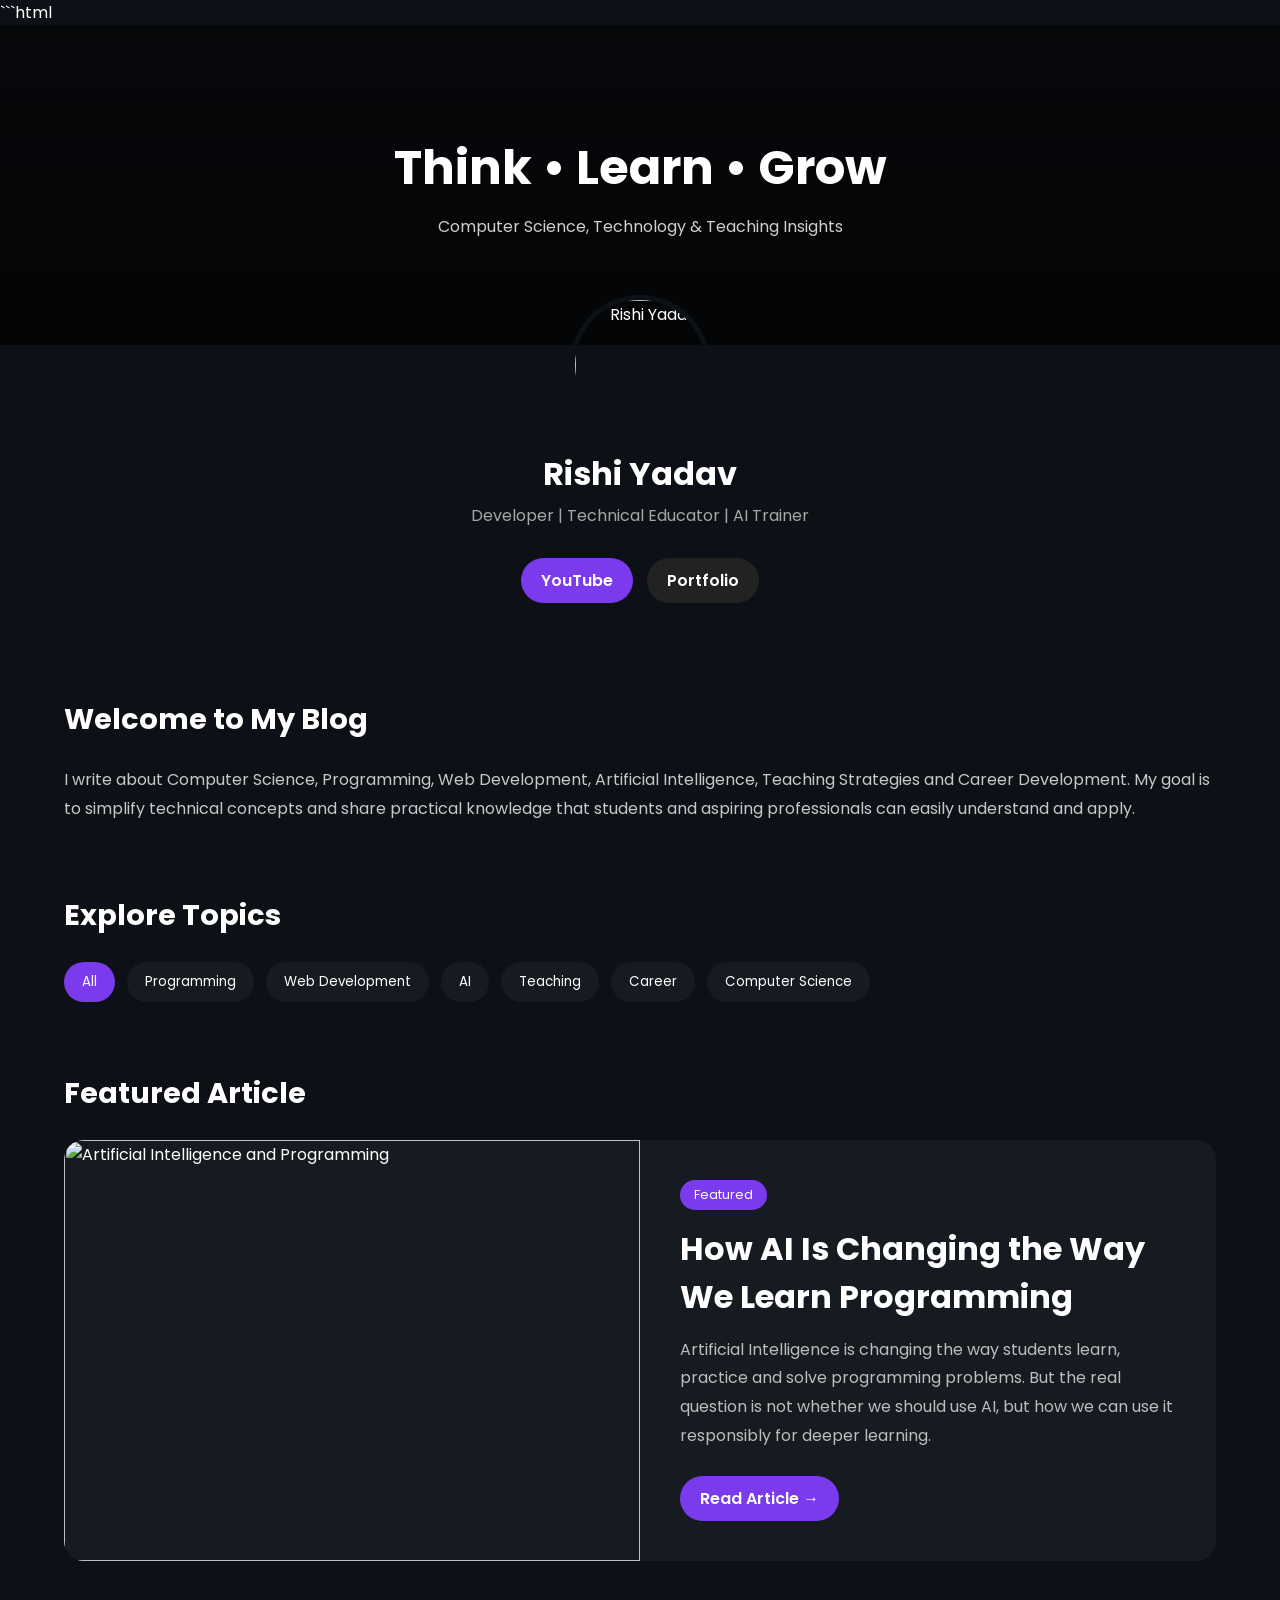
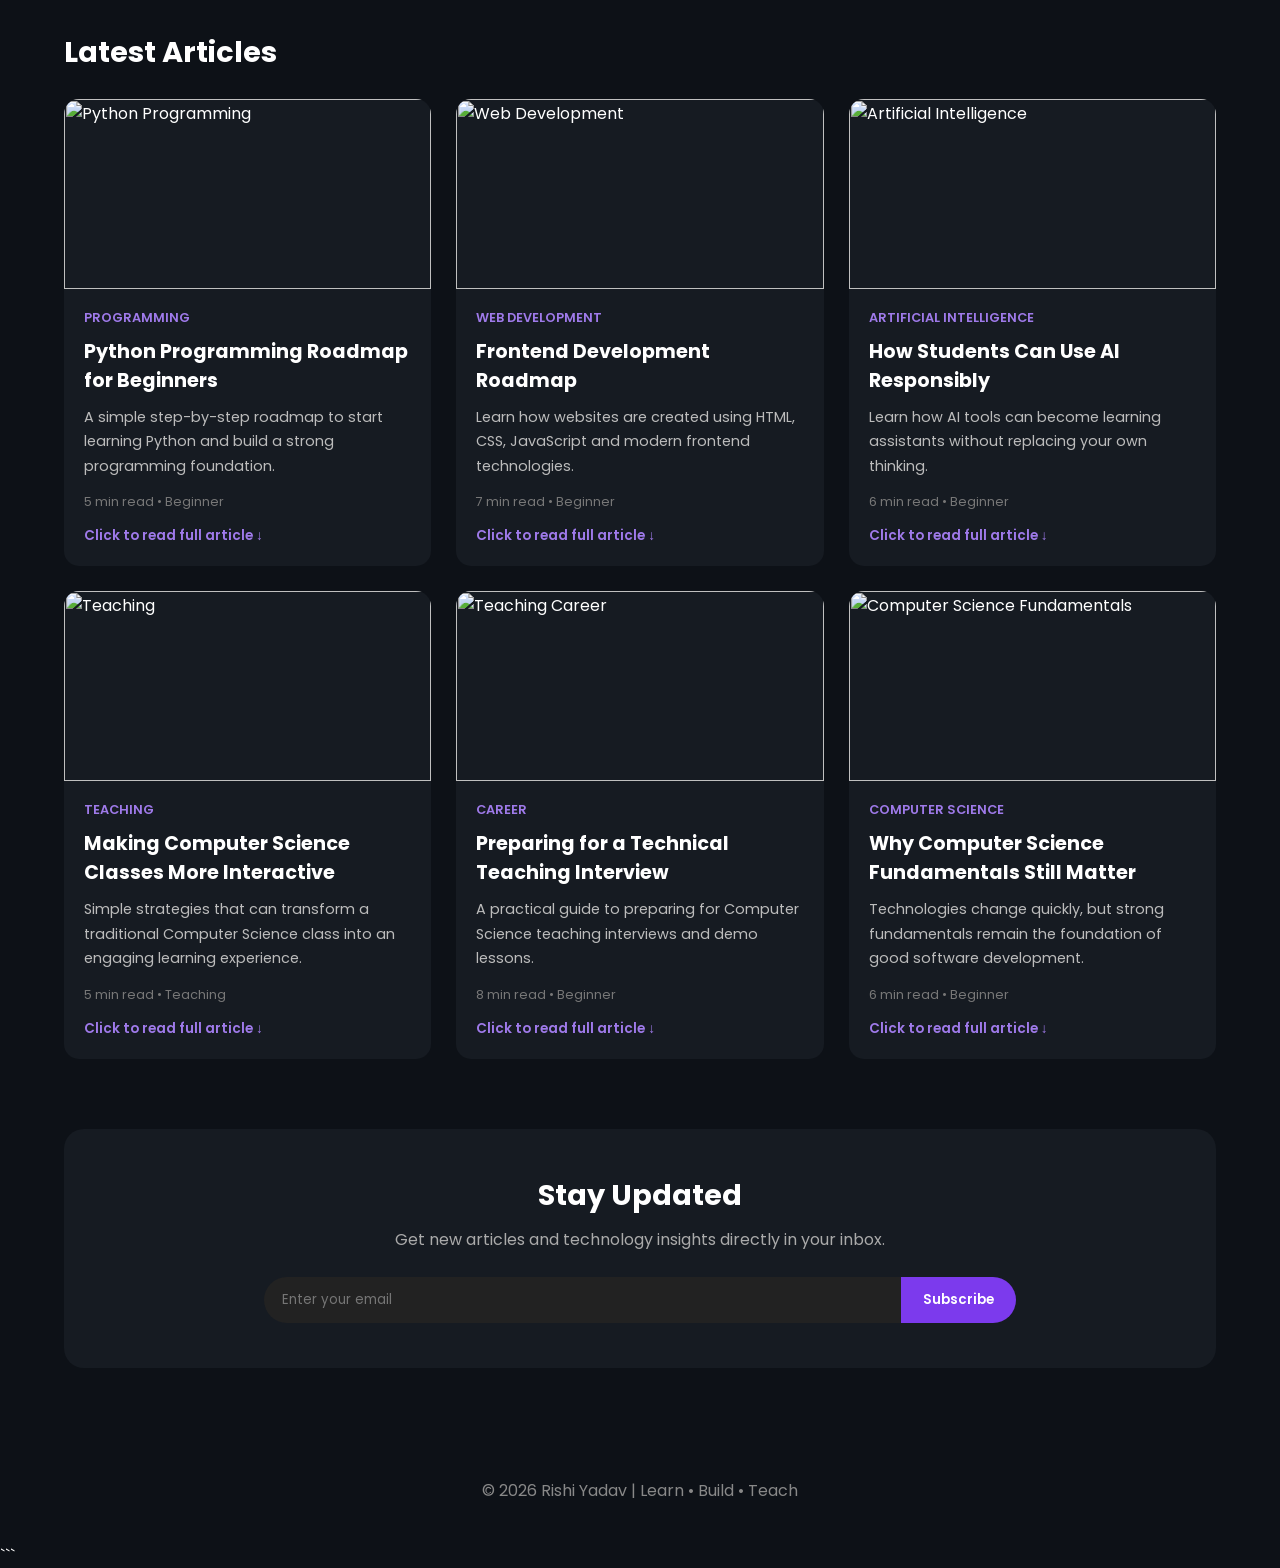
==== blog.html @ f113eace "added blog in rishiyadav" ====
```html
<!DOCTYPE html>
<html lang="en">

<head>

    <meta charset="UTF-8">
    <meta name="viewport" content="width=device-width, initial-scale=1.0">

    <title>Rishi Yadav | Blogs</title>

    <!-- Google Font -->
    <link href="https://fonts.googleapis.com/css2?family=Poppins:wght@300;400;500;600;700&display=swap"
        rel="stylesheet">


    <style>

        /* =========================
           GLOBAL
        ========================= */

        * {
            margin: 0;
            padding: 0;
            box-sizing: border-box;
            font-family: 'Poppins', sans-serif;
        }


        body {
            background: #0D1117;
            color: white;
        }


        /* =========================
           BANNER
        ========================= */

        .banner {

            height: 320px;

            background:
                linear-gradient(
                    rgba(0, 0, 0, .55),
                    rgba(0, 0, 0, .75)
                ),
                url('https://images.unsplash.com/photo-1456324504439-367cee3b3c32?auto=format&fit=crop&w=1600&q=80');

            background-position: center;
            background-size: cover;

            display: flex;
            justify-content: center;
            align-items: center;

            text-align: center;
        }


        .banner-content h1 {

            font-size: 3rem;

        }


        .banner-content p {

            margin-top: 10px;
            color: #d0d0d0;

        }


        /* =========================
           PROFILE
        ========================= */

        .profile-section {

            text-align: center;

            margin-top: -70px;

            padding: 20px;

        }


        .profile-img {

            width: 140px;
            height: 140px;

            border-radius: 50%;

            border: 5px solid #0D1117;

            object-fit: cover;

        }


        .profile-name {

            font-size: 2rem;

            margin-top: 15px;

        }


        .profile-role {

            color: #a7a7a7;

            margin-top: 5px;

        }


        /* =========================
           BUTTONS
        ========================= */

        .buttons {

            margin-top: 25px;

        }


        .btn {

            display: inline-block;

            padding: 10px 20px;

            border: none;

            border-radius: 30px;

            margin: 5px;

            cursor: pointer;

            font-weight: 600;

            text-decoration: none;

        }


        .btn:hover {

            text-decoration: underline;

        }


        .primary {

            background: #7C3AED;

            color: white;

        }


        .secondary {

            background: #222;

            color: white;

        }


        /* =========================
           SECTION
        ========================= */

        .section {

            width: 90%;

            max-width: 1200px;

            margin: 70px auto;

        }


        .section h2 {

            margin-bottom: 25px;

            font-size: 1.8rem;

        }


        /* =========================
           ABOUT
        ========================= */

        .about {

            color: #c8c8c8;

            line-height: 1.8;

        }


        /* =========================
           CATEGORIES
        ========================= */

        .categories {

            display: flex;

            gap: 12px;

            flex-wrap: wrap;

        }


        .categories button {

            padding: 10px 18px;

            border: none;

            border-radius: 30px;

            background: #161B22;

            color: white;

            cursor: pointer;

            transition: .3s;

        }


        .categories button:hover {

            background: #7C3AED;

        }


        .categories button.active {

            background: #7C3AED;

        }


        /* =========================
           FEATURED BLOG
        ========================= */

        .featured-blog {

            background: #161B22;

            border-radius: 20px;

            overflow: hidden;

            display: grid;

            grid-template-columns: 1fr 1fr;

            transition: .3s;

        }


        .featured-blog:hover {

            transform: translateY(-5px);

        }


        .featured-blog img {

            width: 100%;

            height: 100%;

            min-height: 350px;

            object-fit: cover;

        }


        .featured-content {

            padding: 40px;

            display: flex;

            flex-direction: column;

            justify-content: center;

        }


        .tag {

            display: inline-block;

            width: fit-content;

            background: #7C3AED;

            padding: 6px 14px;

            border-radius: 20px;

            font-size: .8rem;

            margin-bottom: 15px;

        }


        .featured-content h2 {

            font-size: 2rem;

            margin-bottom: 15px;

        }


        .featured-content p {

            color: #bdbdbd;

            line-height: 1.8;

        }


        .read-btn {

            display: inline-block;

            width: fit-content;

            margin-top: 25px;

            padding: 10px 20px;

            background: #7C3AED;

            color: white;

            border-radius: 25px;

            text-decoration: none;

            font-weight: 600;

        }


        .read-btn:hover {

            text-decoration: underline;

        }


        /* =========================
           BLOG GRID
        ========================= */

        .blog-grid {

            display: grid;

            grid-template-columns:
                repeat(auto-fit, minmax(300px, 1fr));

            gap: 25px;

            align-items: start;

        }


        /* =========================
           BLOG CARD
        ========================= */

        .blog-card {

            background: #161B22;

            border-radius: 15px;

            overflow: hidden;

            transition: .3s;

            cursor: pointer;

        }


        .blog-card:hover {

            transform: translateY(-6px);

        }


        .blog-card.expanded {

            transform: translateY(-3px);

        }


        /* =========================
           BLOG IMAGE
        ========================= */

        .blog-card img {

            width: 100%;

            height: 190px;

            object-fit: cover;

            display: block;

        }


        /* =========================
           BLOG SUMMARY
        ========================= */

        .blog-content {

            padding: 20px;

        }


        .blog-category {

            color: #9f7aea;

            font-size: .8rem;

            font-weight: 600;

            text-transform: uppercase;

        }


        .blog-content h3 {

            margin: 10px 0;

            font-size: 1.2rem;

        }


        .blog-content p {

            color: #bcbcbc;

            font-size: .9rem;

            line-height: 1.7;

        }


        .blog-meta {

            margin-top: 15px;

            color: #777;

            font-size: .8rem;

        }


        .read-more {

            margin-top: 15px;

            color: #9f7aea;

            font-size: .85rem;

            font-weight: 600;

        }


        /* =========================
           FULL BLOG CONTENT
        ========================= */

        .blog-full-content {

            display: none;

            padding: 0 20px 25px;

            color: #cfcfcf;

            line-height: 1.8;

            border-top: 1px solid #292f38;

        }


        .blog-card.expanded .blog-full-content {

            display: block;

        }


        .blog-full-content h4 {

            color: white;

            font-size: 1.05rem;

            margin-top: 22px;

            margin-bottom: 8px;

        }


        .blog-full-content p {

            margin-bottom: 12px;

        }


        .blog-full-content ul {

            padding-left: 22px;

            margin-bottom: 15px;

        }


        .blog-full-content li {

            margin-bottom: 7px;

        }


        /* =========================
           CODE BLOCK
        ========================= */

        .blog-full-content code {

            display: block;

            background: #0D1117;

            padding: 15px;

            border-radius: 10px;

            color: #d6b3ff;

            margin: 12px 0;

            overflow-x: auto;

            font-family: monospace;

            white-space: pre;

        }


        /* =========================
           FEATURED ARTICLE
        ========================= */

        .featured-article {

            background: #161B22;

            border-radius: 20px;

            padding: 30px;

            color: #cfcfcf;

            line-height: 1.8;

        }


        .featured-article h3 {

            color: white;

            margin-bottom: 12px;

        }


        /* =========================
           NEWSLETTER
        ========================= */

        .newsletter {

            background: #161B22;

            border-radius: 20px;

            padding: 45px;

            text-align: center;

        }


        .newsletter h2 {

            margin-bottom: 10px;

        }


        .newsletter p {

            color: #aaa;

            margin-bottom: 25px;

        }


        .newsletter form {

            display: flex;

            justify-content: center;

        }


        .newsletter input {

            width: 60%;

            padding: 13px 18px;

            border: none;

            outline: none;

            border-radius: 25px 0 0 25px;

            background: #222;

            color: white;

        }


        .newsletter button {

            padding: 13px 22px;

            border: none;

            border-radius: 0 25px 25px 0;

            background: #7C3AED;

            color: white;

            cursor: pointer;

            font-weight: 600;

        }


        /* =========================
           FOOTER
        ========================= */

        footer {

            text-align: center;

            padding: 40px;

            color: #888;

        }


        /* =========================
           MOBILE
        ========================= */

        @media(max-width:768px) {


            .banner {

                height: 250px;

            }


            .banner-content h1 {

                font-size: 2rem;

            }


            .profile-img {

                width: 110px;

                height: 110px;

            }


            .profile-name {

                font-size: 1.5rem;

            }


            .featured-blog {

                grid-template-columns: 1fr;

            }


            .featured-blog img {

                min-height: 220px;

            }


            .featured-content {

                padding: 25px;

            }


            .featured-content h2 {

                font-size: 1.5rem;

            }


            .newsletter {

                padding: 30px 20px;

            }


            .newsletter form {

                width: 100%;

            }


            .newsletter input {

                width: 65%;

            }


        }


    </style>

</head>


<body>


    <!-- =========================
         BANNER
    ========================== -->

    <section class="banner">

        <div class="banner-content">

            <h1>
                Think • Learn • Grow
            </h1>

            <p>
                Computer Science, Technology & Teaching Insights
            </p>

        </div>

    </section>



    <!-- =========================
         PROFILE
    ========================== -->

    <section class="profile-section">

        <img
            class="profile-img"
            src="img/rishifinal.jpg"
            alt="Rishi Yadav"
        >

        <h2 class="profile-name">
            Rishi Yadav
        </h2>

        <p class="profile-role">
            Developer | Technical Educator | AI Trainer
        </p>


        <div class="buttons">

            <a
                href="https://youtube.com/@codeTheVibe"
                target="_blank"
                class="btn primary"
            >
                YouTube
            </a>


            <a
                href="https://yrishi97.github.io/rishiyadav"
                target="_blank"
                class="btn secondary"
            >
                Portfolio
            </a>

        </div>

    </section>



    <!-- =========================
         ABOUT BLOG
    ========================== -->

    <section class="section">

        <h2>
            Welcome to My Blog
        </h2>


        <p class="about">

            I write about Computer Science, Programming,
            Web Development, Artificial Intelligence,
            Teaching Strategies and Career Development.

            My goal is to simplify technical concepts and
            share practical knowledge that students and
            aspiring professionals can easily understand
            and apply.

        </p>

    </section>



    <!-- =========================
         CATEGORIES
    ========================== -->

    <section class="section">

        <h2>
            Explore Topics
        </h2>


        <div class="categories">

            <button class="active">
                All
            </button>

            <button>
                Programming
            </button>

            <button>
                Web Development
            </button>

            <button>
                AI
            </button>

            <button>
                Teaching
            </button>

            <button>
                Career
            </button>

            <button>
                Computer Science
            </button>

        </div>

    </section>



    <!-- =========================
         FEATURED ARTICLE
    ========================== -->

    <section class="section">

        <h2>
            Featured Article
        </h2>


        <div class="featured-blog">

            <img
                src="https://images.unsplash.com/photo-1516321318423-f06f85e504b3?auto=format&fit=crop&w=1000&q=80"
                alt="Artificial Intelligence and Programming"
            >


            <div class="featured-content">

                <span class="tag">
                    Featured
                </span>


                <h2>
                    How AI Is Changing the Way We Learn Programming
                </h2>


                <p>

                    Artificial Intelligence is changing the way
                    students learn, practice and solve programming
                    problems.

                    But the real question is not whether we should
                    use AI, but how we can use it responsibly for
                    deeper learning.

                </p>


                <a
                    href="https://www.google.com"
                    target="_blank"
                    class="read-btn"
                >
                    Read Article →
                </a>

            </div>

        </div>

    </section>



    <!-- =========================
         LATEST ARTICLES
    ========================== -->

    <section class="section">

        <h2>
            Latest Articles
        </h2>


        <div class="blog-grid">



            <!-- =================================
                 BLOG 1
            ================================== -->

            <div class="blog-card"
                onclick="toggleBlog(this)">


                <img
                    src="https://images.unsplash.com/photo-1515879218367-8466d910aaa4?w=800"
                    alt="Python Programming"
                >


                <div class="blog-content">

                    <span class="blog-category">
                        Programming
                    </span>


                    <h3>
                        Python Programming Roadmap for Beginners
                    </h3>


                    <p>
                        A simple step-by-step roadmap to start
                        learning Python and build a strong
                        programming foundation.
                    </p>


                    <div class="blog-meta">
                        5 min read • Beginner
                    </div>


                    <div class="read-more">
                        Click to read full article ↓
                    </div>

                </div>



                <!-- FULL CONTENT -->

                <div class="blog-full-content">


                    <h4>
                        What is Python?
                    </h4>


                    <p>

                        Python is a popular programming language
                        known for its simple and readable syntax.

                        It is used in web development, artificial
                        intelligence, data science, automation,
                        software development and many other areas.

                    </p>


                    <p>

                        If you are completely new to programming,
                        Python is a good language to start with
                        because its syntax is relatively easy
                        to understand.

                    </p>



                    <h4>
                        Step 1: Learn Variables
                    </h4>


                    <p>

                        A variable is a name used to store a value.

                        Think of a variable as a labelled box in
                        which we can keep some information.

                    </p>


                    <code>
age = 20
name = "Rahul"
marks = 85.5
                    </code>


                    <p>

                        Here, <b>age</b> stores a number,
                        <b>name</b> stores text and
                        <b>marks</b> stores a decimal value.

                    </p>



                    <h4>
                        Step 2: Learn Conditions
                    </h4>


                    <p>

                        Conditions allow a program to make decisions.

                        For example, if a student's marks are
                        greater than or equal to 40, the student
                        passes.

                    </p>


                    <code>
if marks >= 40:
    print("Pass")
else:
    print("Fail")
                    </code>



                    <h4>
                        Step 3: Learn Loops
                    </h4>


                    <p>

                        A loop allows us to repeat a task multiple
                        times.

                        Instead of writing the same instruction
                        again and again, we can use a loop.

                    </p>


                    <code>
for i in range(1, 6):
    print(i)
                    </code>


                    <p>

                        This program prints the numbers
                        from 1 to 5.

                    </p>



                    <h4>
                        Step 4: Learn Functions
                    </h4>


                    <p>

                        A function is a reusable block of code.

                        Imagine a calculator button. Whenever
                        you press the button, it performs a
                        particular task.

                    </p>


                    <code>
def greet(name):
    print("Hello", name)

greet("Rahul")
                    </code>



                    <h4>
                        Step 5: Learn Data Structures
                    </h4>


                    <p>

                        Once you understand the basics,
                        start learning structures such as
                        lists, tuples, dictionaries and sets.

                    </p>


                    <code>
students = ["Rahul", "Aman", "Priya"]

print(students[0])
                    </code>



                    <h4>
                        Step 6: Build Projects
                    </h4>


                    <p>

                        Reading programming concepts is not enough.

                        You should write programs yourself and
                        use your knowledge to solve small problems.

                    </p>


                    <ul>

                        <li>
                            Calculator
                        </li>

                        <li>
                            Number guessing game
                        </li>

                        <li>
                            Student marks calculator
                        </li>

                        <li>
                            To-do list
                        </li>

                        <li>
                            Simple quiz application
                        </li>

                    </ul>



                    <h4>
                        Final Advice
                    </h4>


                    <p>

                        Do not try to learn everything in one day.

                        Learn one concept, write some code,
                        make mistakes, fix those mistakes and
                        then move to the next concept.

                    </p>


                    <p>

                        <b>
                            Learn → Practice → Build → Repeat.
                        </b>

                    </p>

                </div>

            </div>



            <!-- =================================
                 BLOG 2
            ================================== -->

            <div class="blog-card"
                onclick="toggleBlog(this)">


                <img
                    src="https://images.unsplash.com/photo-1498050108023-c5249f4df085?w=800"
                    alt="Web Development"
                >


                <div class="blog-content">

                    <span class="blog-category">
                        Web Development
                    </span>


                    <h3>
                        Frontend Development Roadmap
                    </h3>


                    <p>

                        Learn how websites are created using
                        HTML, CSS, JavaScript and modern
                        frontend technologies.

                    </p>


                    <div class="blog-meta">
                        7 min read • Beginner
                    </div>


                    <div class="read-more">
                        Click to read full article ↓
                    </div>

                </div>



                <div class="blog-full-content">


                    <h4>
                        What is Frontend Development?
                    </h4>


                    <p>

                        Frontend development is the part of
                        web development that focuses on everything
                        a user sees and interacts with on a website.

                    </p>


                    <p>

                        Buttons, menus, images, forms, animations
                        and text are examples of frontend elements.

                    </p>



                    <h4>
                        Step 1: Learn HTML
                    </h4>


                    <p>

                        HTML provides the structure of a webpage.

                        Think of HTML as the skeleton of a website.

                    </p>


                    <code>
&lt;h1&gt;Hello World&lt;/h1&gt;

&lt;p&gt;Welcome to my website.&lt;/p&gt;
                    </code>



                    <h4>
                        Step 2: Learn CSS
                    </h4>


                    <p>

                        CSS controls how the webpage looks.

                        It can change colours, fonts, spacing,
                        backgrounds and layouts.

                    </p>


                    <code>
h1 {
    color: purple;
    text-align: center;
}
                    </code>



                    <h4>
                        Step 3: Learn JavaScript
                    </h4>


                    <p>

                        JavaScript adds behaviour and interaction
                        to a webpage.

                    </p>


                    <code>
button.onclick = function() {
    alert("Hello!");
};
                    </code>



                    <h4>
                        Step 4: Learn Responsive Design
                    </h4>


                    <p>

                        A responsive website automatically adapts
                        to different screen sizes such as mobile
                        phones, tablets and laptops.

                    </p>



                    <h4>
                        Step 5: Learn Git and GitHub
                    </h4>


                    <p>

                        Git helps developers track changes in their
                        code.

                        GitHub allows developers to store and share
                        their projects online.

                    </p>



                    <h4>
                        Step 6: Learn a Framework
                    </h4>


                    <p>

                        After becoming comfortable with HTML,
                        CSS and JavaScript, you can learn a frontend
                        library or framework such as React.

                    </p>



                    <h4>
                        Projects to Practice
                    </h4>


                    <ul>

                        <li>
                            Personal portfolio
                        </li>

                        <li>
                            Landing page
                        </li>

                        <li>
                            Calculator
                        </li>

                        <li>
                            Weather application
                        </li>

                        <li>
                            To-do application
                        </li>

                    </ul>



                    <h4>
                        Remember
                    </h4>


                    <p>

                        Do not rush into frameworks before
                        understanding the basics.

                        Strong HTML, CSS and JavaScript knowledge
                        will make advanced technologies much easier
                        to understand.

                    </p>

                </div>

            </div>



            <!-- =================================
                 BLOG 3
            ================================== -->

            <div class="blog-card"
                onclick="toggleBlog(this)">


                <img
                    src="https://images.unsplash.com/photo-1677442136019-21780ecad995?w=800"
                    alt="Artificial Intelligence"
                >


                <div class="blog-content">

                    <span class="blog-category">
                        Artificial Intelligence
                    </span>


                    <h3>
                        How Students Can Use AI Responsibly
                    </h3>


                    <p>

                        Learn how AI tools can become learning
                        assistants without replacing your own
                        thinking.

                    </p>


                    <div class="blog-meta">
                        6 min read • Beginner
                    </div>


                    <div class="read-more">
                        Click to read full article ↓
                    </div>

                </div>



                <div class="blog-full-content">


                    <h4>
                        AI is a Tool, Not a Replacement
                    </h4>


                    <p>

                        Artificial Intelligence tools can explain
                        concepts, generate examples, find errors
                        and provide suggestions.

                        However, simply copying an AI-generated
                        answer does not mean that you have learned
                        the topic.

                    </p>



                    <h4>
                        Use AI as a Tutor
                    </h4>


                    <p>

                        Instead of asking AI to complete your
                        entire assignment, ask it to explain a
                        difficult concept in simple language.

                    </p>


                    <code>
Explain recursion using a real-life
example for a beginner.
                    </code>



                    <h4>
                        Understand Generated Code
                    </h4>


                    <p>

                        If AI gives you a program, read every line
                        and try to understand what it does.

                    </p>


                    <p>

                        A good test is:

                        <b>
                            Can I explain this code without
                            looking at the AI answer?
                        </b>

                    </p>



                    <h4>
                        Use AI for Debugging
                    </h4>


                    <p>

                        When your program produces an error,
                        first try to understand the error yourself.

                        Then use AI to get another explanation
                        or possible solution.

                    </p>



                    <h4>
                        Verify Information
                    </h4>


                    <p>

                        AI can sometimes provide incorrect or
                        outdated information.

                        Important information should therefore
                        be checked using reliable sources.

                    </p>



                    <h4>
                        A Better Learning Cycle
                    </h4>


                    <ul>

                        <li>
                            Try the problem yourself.
                        </li>

                        <li>
                            Identify where you are stuck.
                        </li>

                        <li>
                            Ask AI for an explanation.
                        </li>

                        <li>
                            Understand the answer.
                        </li>

                        <li>
                            Close the AI tool.
                        </li>

                        <li>
                            Solve the problem again yourself.
                        </li>

                    </ul>



                    <h4>
                        Golden Rule
                    </h4>


                    <p>

                        Use AI to make your thinking stronger,
                        not to avoid thinking.

                    </p>

                </div>

            </div>



            <!-- =================================
                 BLOG 4
            ================================== -->

            <div class="blog-card"
                onclick="toggleBlog(this)">


                <img
                    src="https://images.unsplash.com/photo-1524178232363-1fb2b075b655?w=800"
                    alt="Teaching"
                >


                <div class="blog-content">

                    <span class="blog-category">
                        Teaching
                    </span>


                    <h3>
                        Making Computer Science Classes More Interactive
                    </h3>


                    <p>

                        Simple strategies that can transform a
                        traditional Computer Science class into
                        an engaging learning experience.

                    </p>


                    <div class="blog-meta">
                        5 min read • Teaching
                    </div>


                    <div class="read-more">
                        Click to read full article ↓
                    </div>

                </div>



                <div class="blog-full-content">


                    <h4>
                        Why Interaction Matters
                    </h4>


                    <p>

                        Computer Science is not only about
                        remembering definitions.

                        Students need opportunities to think,
                        discuss, experiment and solve problems.

                    </p>



                    <h4>
                        Use Real-Life Examples
                    </h4>


                    <p>

                        Difficult concepts become easier when
                        students can connect them with something
                        they already know.

                    </p>


                    <p>

                        For example, you can explain an operating
                        system using the example of a school
                        coordinator who manages classrooms,
                        teachers and resources.

                    </p>



                    <h4>
                        Ask Questions During the Lesson
                    </h4>


                    <p>

                        Instead of speaking continuously,
                        ask short questions throughout the lesson.

                    </p>


                    <ul>

                        <li>
                            What do you think will happen?
                        </li>

                        <li>
                            Can you predict the output?
                        </li>

                        <li>
                            Can you find the mistake?
                        </li>

                        <li>
                            How would you solve this problem?
                        </li>

                    </ul>



                    <h4>
                        Live Coding
                    </h4>


                    <p>

                        Writing code in front of students allows
                        them to see how programmers actually think,
                        make mistakes and correct them.

                    </p>



                    <h4>
                        Small Challenges
                    </h4>


                    <p>

                        Give students small problems instead of
                        only lengthy assignments.

                    </p>


                    <ul>

                        <li>
                            Print numbers from 1 to 10.
                        </li>

                        <li>
                            Find the largest number.
                        </li>

                        <li>
                            Check whether a number is even.
                        </li>

                        <li>
                            Create a simple calculator.
                        </li>

                    </ul>



                    <h4>
                        End With Reflection
                    </h4>


                    <p>

                        At the end of the class, ask students to
                        explain one thing they learned and one thing
                        they still find confusing.

                    </p>


                    <p>

                        This gives the teacher useful feedback
                        for the next lesson.

                    </p>

                </div>

            </div>



            <!-- =================================
                 BLOG 5
            ================================== -->

            <div class="blog-card"
                onclick="toggleBlog(this)">


                <img
                    src="https://images.unsplash.com/photo-1551836022-d5d88e9218df?w=800"
                    alt="Teaching Career"
                >


                <div class="blog-content">

                    <span class="blog-category">
                        Career
                    </span>


                    <h3>
                        Preparing for a Technical Teaching Interview
                    </h3>


                    <p>

                        A practical guide to preparing for
                        Computer Science teaching interviews
                        and demo lessons.

                    </p>


                    <div class="blog-meta">
                        8 min read • Beginner
                    </div>


                    <div class="read-more">
                        Click to read full article ↓
                    </div>

                </div>



                <div class="blog-full-content">


                    <h4>
                        Understand the Subject
                    </h4>


                    <p>

                        The first step is to revise your core
                        Computer Science concepts.

                        Focus on understanding rather than
                        memorizing definitions.

                    </p>


                    <p>

                        Important areas include programming,
                        data structures, databases, operating
                        systems, networking and computer
                        fundamentals.

                    </p>



                    <h4>
                        Prepare Simple Explanations
                    </h4>


                    <p>

                        A good teacher should be able to explain
                        a difficult concept in simple language.

                    </p>


                    <p>

                        For example, when explaining a stack,
                        you can compare it with a stack of plates.

                        The last plate placed on the stack is
                        the first plate removed.

                    </p>



                    <h4>
                        Prepare Your Demo Lesson
                    </h4>


                    <p>

                        Your demo should have a clear beginning,
                        middle and end.

                    </p>


                    <ul>

                        <li>
                            Start with an interesting question.
                        </li>

                        <li>
                            Connect the topic with real life.
                        </li>

                        <li>
                            Explain the concept.
                        </li>

                        <li>
                            Give an example.
                        </li>

                        <li>
                            Involve students.
                        </li>

                        <li>
                            End with a quick assessment.
                        </li>

                    </ul>



                    <h4>
                        Be Ready for AI Questions
                    </h4>


                    <p>

                        Modern teaching interviews may include
                        questions about AI and its use in education.

                    </p>


                    <p>

                        A strong answer should show that AI can
                        support learning, but students must still
                        understand concepts and develop independent
                        problem-solving skills.

                    </p>



                    <h4>
                        Explain Your Projects
                    </h4>


                    <p>

                        If you mention a project on your resume,
                        be prepared to explain its purpose,
                        technologies, challenges and your personal
                        contribution.

                    </p>



                    <h4>
                        Most Important Advice
                    </h4>


                    <p>

                        Do not try to sound complicated.

                        Interviewers are often more interested
                        in whether you can communicate clearly,
                        think logically and teach effectively.

                    </p>

                </div>

            </div>



            <!-- =================================
                 BLOG 6
            ================================== -->

            <div class="blog-card"
                onclick="toggleBlog(this)">


                <img
                    src="https://images.unsplash.com/photo-1516321497487-e288fb19713f?w=800"
                    alt="Computer Science Fundamentals"
                >


                <div class="blog-content">

                    <span class="blog-category">
                        Computer Science
                    </span>


                    <h3>
                        Why Computer Science Fundamentals Still Matter
                    </h3>


                    <p>

                        Technologies change quickly, but strong
                        fundamentals remain the foundation of
                        good software development.

                    </p>


                    <div class="blog-meta">
                        6 min read • Beginner
                    </div>


                    <div class="read-more">
                        Click to read full article ↓
                    </div>

                </div>



                <div class="blog-full-content">


                    <h4>
                        What Are Fundamentals?
                    </h4>


                    <p>

                        Fundamentals are the basic concepts that
                        help you understand how Computer Science
                        works.

                    </p>


                    <p>

                        Examples include programming logic,
                        algorithms, data structures, databases,
                        operating systems and computer networks.

                    </p>



                    <h4>
                        Programming Logic
                    </h4>


                    <p>

                        Before learning a programming language,
                        you should learn how to think about a problem.

                    </p>


                    <p>

                        For example, to find the largest of two
                        numbers, first think about the steps needed
                        to compare them.

                    </p>



                    <h4>
                        Data Structures
                    </h4>


                    <p>

                        Data structures provide ways to organize
                        information.

                        Arrays, stacks, queues, linked lists and
                        trees are common examples.

                    </p>


                    <p>

                        Choosing the right data structure can make
                        a program easier to build and more efficient.

                    </p>



                    <h4>
                        Algorithms
                    </h4>


                    <p>

                        An algorithm is a step-by-step method
                        for solving a problem.

                    </p>


                    <p>

                        Even if you use an AI tool to generate
                        code, understanding the algorithm helps
                        you determine whether the solution actually
                        makes sense.

                    </p>



                    <h4>
                        Databases
                    </h4>


                    <p>

                        Databases allow applications to store
                        and retrieve information efficiently.

                    </p>


                    <p>

                        For example, an online shopping application
                        needs to store information about customers,
                        products and orders.

                    </p>



                    <h4>
                        Why Fundamentals Matter in the AI Era
                    </h4>


                    <p>

                        Modern tools can help generate code,
                        but developers still need to understand
                        what that code is doing.

                    </p>


                    <p>

                        Strong fundamentals help you identify
                        errors, choose appropriate solutions and
                        build systems instead of simply copying
                        solutions.

                    </p>



                    <h4>
                        Final Thought
                    </h4>


                    <p>

                        Frameworks and tools will continue to change.

                        Fundamentals give you the ability to adapt
                        to those changes.

                    </p>


                    <p>

                        <b>
                            Learn the tools, but never stop learning
                            the concepts behind the tools.
                        </b>

                    </p>

                </div>

            </div>


        </div>

    </section>



    <!-- =========================
         NEWSLETTER
    ========================== -->

    <section class="section">

        <div class="newsletter">

            <h2>
                Stay Updated
            </h2>


            <p>
                Get new articles and technology insights
                directly in your inbox.
            </p>


            <form onsubmit="subscribe(event)">

                <input
                    type="email"
                    placeholder="Enter your email"
                    required
                >


                <button type="submit">
                    Subscribe
                </button>

            </form>

        </div>

    </section>



    <!-- =========================
         FOOTER
    ========================== -->

    <footer>

        © 2026 Rishi Yadav | Learn • Build • Teach

    </footer>



    <!-- =========================
         JAVASCRIPT
    ========================== -->

    <script>


        /* =========================
           EXPAND / COLLAPSE BLOG
        ========================= */

        function toggleBlog(card) {


            /* Close all other cards */

            document
                .querySelectorAll(".blog-card")
                .forEach(blog => {

                    if (blog !== card) {

                        blog.classList.remove("expanded");


                        const text =
                            blog.querySelector(".read-more");


                        if (text) {

                            text.innerHTML =
                                "Click to read full article ↓";

                        }

                    }

                });



            /* Toggle selected card */

            card.classList.toggle("expanded");


            /* Change instruction text */

            const readMore =
                card.querySelector(".read-more");


            if (
                card.classList.contains("expanded")
            ) {

                readMore.innerHTML =
                    "Click to collapse article ↑";

            } else {

                readMore.innerHTML =
                    "Click to read full article ↓";

            }

        }



        /* =========================
           NEWSLETTER
        ========================== */

        function subscribe(event) {

            event.preventDefault();

            alert(
                "Thank you for subscribing!"
            );

        }



        /* =========================
           CATEGORY BUTTONS
        ========================== */

        const categoryButtons =
            document.querySelectorAll(
                ".categories button"
            );


        categoryButtons.forEach(button => {

            button.addEventListener(
                "click",
                () => {

                    categoryButtons.forEach(btn => {

                        btn.classList.remove("active");

                    });


                    button.classList.add("active");

                }
            );

        });


    </script>


</body>

</html>
```
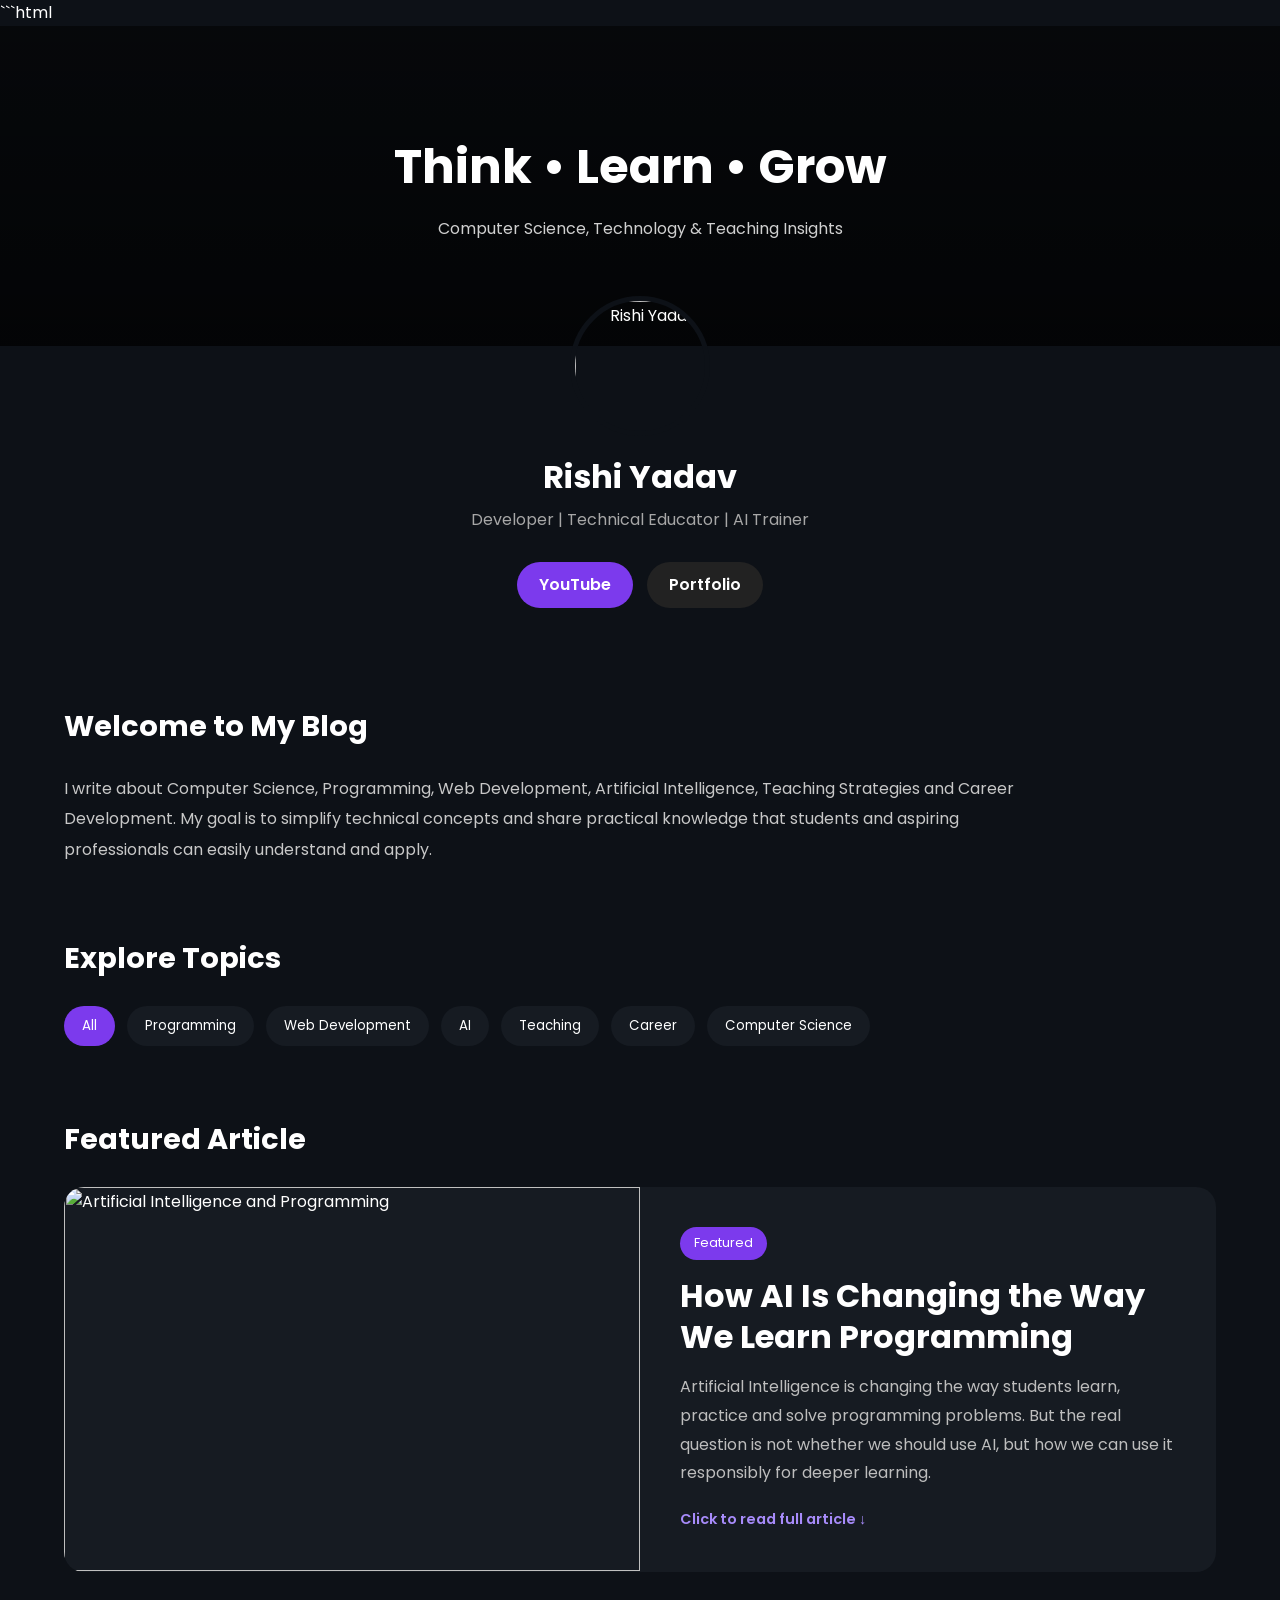
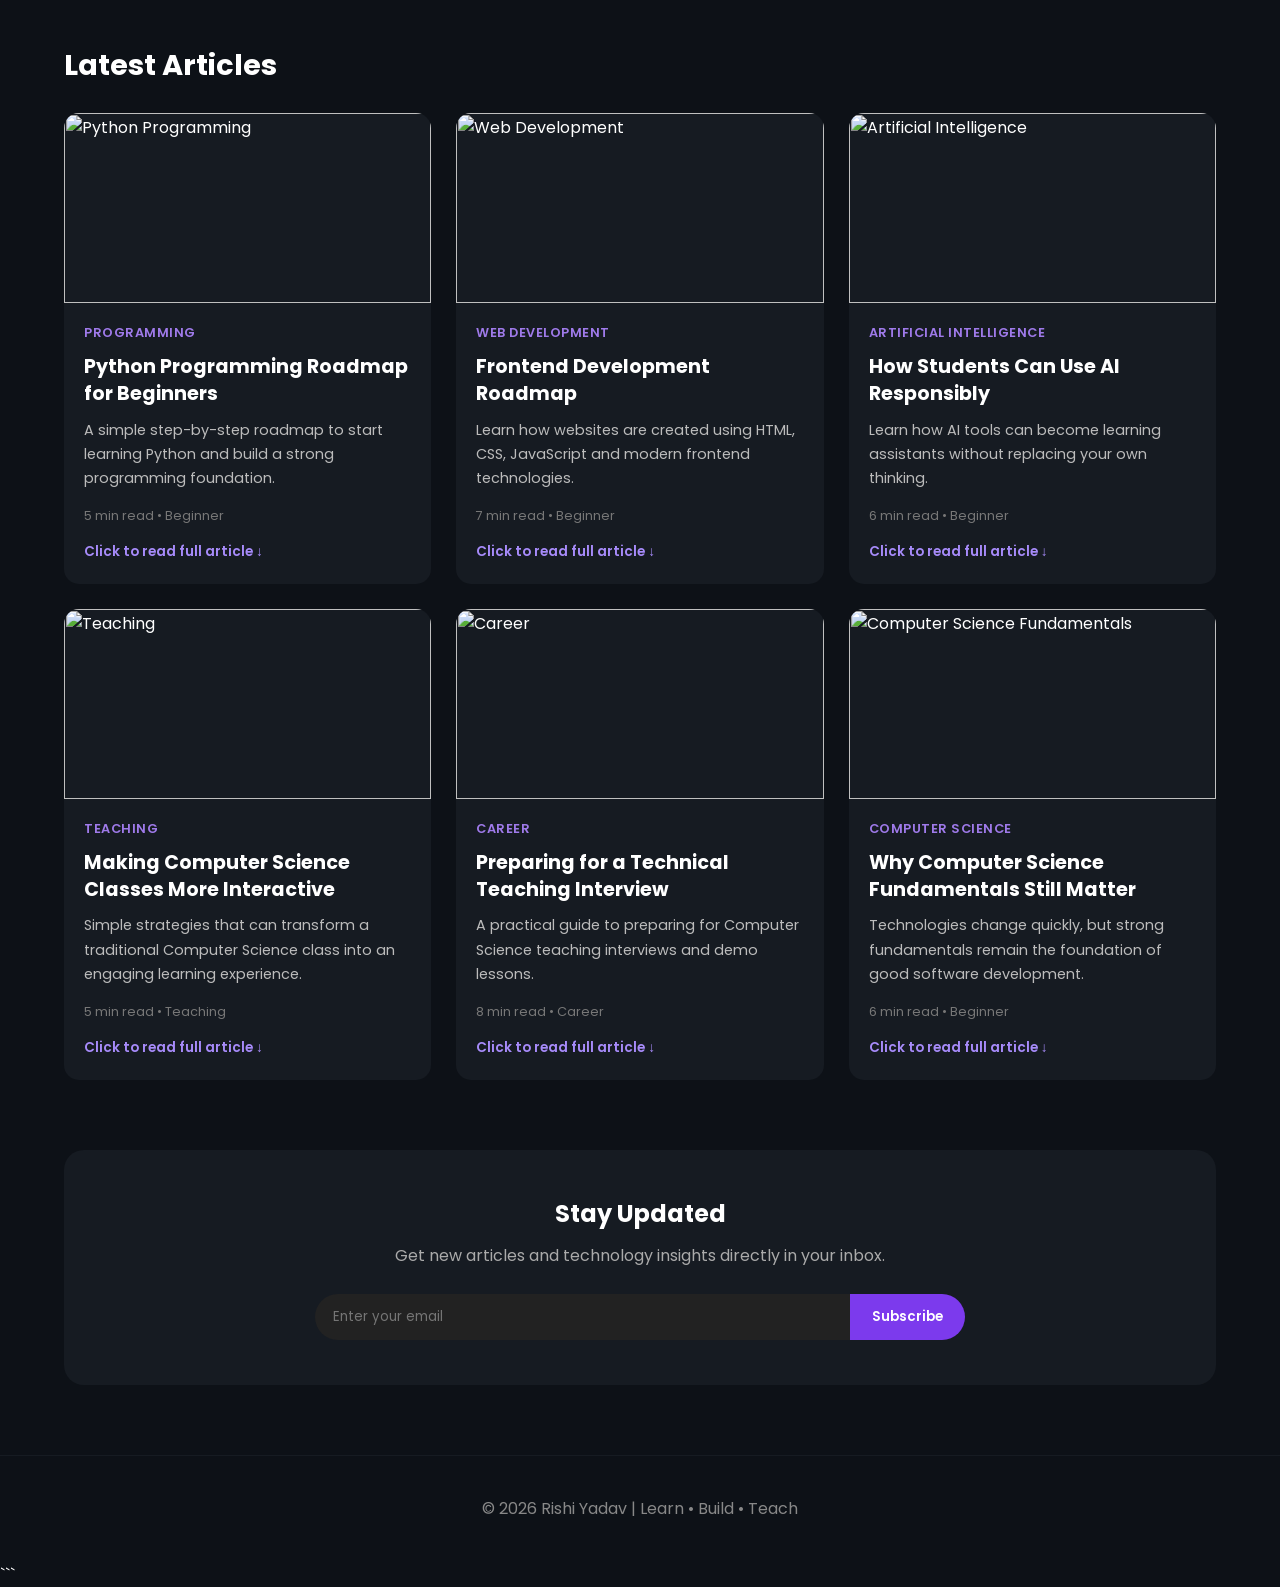
==== commit 4a275e12: "Update blog.html" ====
--- a/blog.html
+++ b/blog.html
@@ -5,20 +5,25 @@
 <head>
 
     <meta charset="UTF-8">
+
     <meta name="viewport" content="width=device-width, initial-scale=1.0">
 
-    <title>Rishi Yadav | Blogs</title>
+    <title>Rishi Yadav | Blog</title>
+
 
     <!-- Google Font -->
-    <link href="https://fonts.googleapis.com/css2?family=Poppins:wght@300;400;500;600;700&display=swap"
-        rel="stylesheet">
+
+    <link
+        href="https://fonts.googleapis.com/css2?family=Poppins:wght@300;400;500;600;700&display=swap"
+        rel="stylesheet"
+    >
 
 
     <style>
 
-        /* =========================
+        /* =====================================================
            GLOBAL
-        ========================= */
+        ===================================================== */
 
         * {
             margin: 0;
@@ -28,15 +33,26 @@
         }
 
 
+        html {
+            scroll-behavior: smooth;
+        }
+
+
         body {
             background: #0D1117;
             color: white;
-        }
-
-
-        /* =========================
+            line-height: 1.6;
+        }
+
+
+        img {
+            max-width: 100%;
+        }
+
+
+        /* =====================================================
            BANNER
-        ========================= */
+        ===================================================== */
 
         .banner {
 
@@ -53,10 +69,13 @@
             background-size: cover;
 
             display: flex;
+
             justify-content: center;
+
             align-items: center;
 
             text-align: center;
+
         }
 
 
@@ -64,20 +83,25 @@
 
             font-size: 3rem;
 
+            font-weight: 700;
+
         }
 
 
         .banner-content p {
 
             margin-top: 10px;
+
             color: #d0d0d0;
 
-        }
-
-
-        /* =========================
+            font-size: 1rem;
+
+        }
+
+
+        /* =====================================================
            PROFILE
-        ========================= */
+        ===================================================== */
 
         .profile-section {
 
@@ -93,6 +117,7 @@
         .profile-img {
 
             width: 140px;
+
             height: 140px;
 
             border-radius: 50%;
@@ -122,9 +147,9 @@
         }
 
 
-        /* =========================
+        /* =====================================================
            BUTTONS
-        ========================= */
+        ===================================================== */
 
         .buttons {
 
@@ -137,257 +162,371 @@
 
             display: inline-block;
 
-            padding: 10px 20px;
+            padding: 10px 22px;
+
+            border-radius: 30px;
+
+            margin: 5px;
+
+            cursor: pointer;
+
+            font-weight: 600;
+
+            text-decoration: none;
+
+            transition: .3s;
+
+        }
+
+
+        .btn:hover {
+
+            transform: translateY(-2px);
+
+        }
+
+
+        .primary {
+
+            background: #7C3AED;
+
+            color: white;
+
+        }
+
+
+        .secondary {
+
+            background: #222;
+
+            color: white;
+
+        }
+
+
+        /* =====================================================
+           SECTION
+        ===================================================== */
+
+        .section {
+
+            width: 90%;
+
+            max-width: 1200px;
+
+            margin: 70px auto;
+
+        }
+
+
+        .section > h2 {
+
+            margin-bottom: 25px;
+
+            font-size: 1.8rem;
+
+        }
+
+
+        /* =====================================================
+           ABOUT
+        ===================================================== */
+
+        .about {
+
+            color: #c8c8c8;
+
+            line-height: 1.9;
+
+            max-width: 1000px;
+
+        }
+
+
+        /* =====================================================
+           CATEGORIES
+        ===================================================== */
+
+        .categories {
+
+            display: flex;
+
+            gap: 12px;
+
+            flex-wrap: wrap;
+
+        }
+
+
+        .categories button {
+
+            padding: 10px 18px;
 
             border: none;
 
             border-radius: 30px;
 
-            margin: 5px;
+            background: #161B22;
+
+            color: white;
 
             cursor: pointer;
 
+            transition: .3s;
+
+        }
+
+
+        .categories button:hover {
+
+            background: #7C3AED;
+
+        }
+
+
+        .categories button.active {
+
+            background: #7C3AED;
+
+        }
+
+
+        /* =====================================================
+           FEATURED BLOG
+        ===================================================== */
+
+        .featured-blog {
+
+            background: #161B22;
+
+            border-radius: 20px;
+
+            overflow: hidden;
+
+            display: grid;
+
+            grid-template-columns: 1fr 1fr;
+
+            transition: .35s ease;
+
+            cursor: pointer;
+
+        }
+
+
+        .featured-blog:hover {
+
+            transform: translateY(-5px);
+
+        }
+
+
+        .featured-blog.expanded {
+
+            transform: translateY(-2px);
+
+        }
+
+
+        .featured-blog > img {
+
+            width: 100%;
+
+            height: 100%;
+
+            min-height: 350px;
+
+            object-fit: cover;
+
+        }
+
+
+        .featured-content {
+
+            padding: 40px;
+
+            display: flex;
+
+            flex-direction: column;
+
+            justify-content: center;
+
+        }
+
+
+        .tag {
+
+            display: inline-block;
+
+            width: fit-content;
+
+            background: #7C3AED;
+
+            padding: 6px 14px;
+
+            border-radius: 20px;
+
+            font-size: .8rem;
+
+            margin-bottom: 15px;
+
+        }
+
+
+        .featured-content h2 {
+
+            font-size: 2rem;
+
+            margin-bottom: 15px;
+
+            line-height: 1.3;
+
+        }
+
+
+        .featured-content p {
+
+            color: #bdbdbd;
+
+            line-height: 1.8;
+
+        }
+
+
+        .featured-read-more {
+
+            margin-top: 20px;
+
+            color: #a78bfa;
+
+            font-size: .9rem;
+
             font-weight: 600;
 
-            text-decoration: none;
-
-        }
-
-
-        .btn:hover {
-
-            text-decoration: underline;
-
-        }
-
-
-        .primary {
-
-            background: #7C3AED;
+        }
+
+
+        /* =====================================================
+           FEATURED FULL ARTICLE
+        ===================================================== */
+
+        .featured-full-content {
+
+            grid-column: 1 / -1;
+
+            max-height: 0;
+
+            overflow: hidden;
+
+            opacity: 0;
+
+            padding: 0 40px;
+
+            border-top: 1px solid transparent;
+
+            transition:
+                max-height .6s ease,
+                opacity .4s ease,
+                padding .5s ease,
+                border-color .4s ease;
+
+        }
+
+
+        .featured-blog.expanded .featured-full-content {
+
+            max-height: 2500px;
+
+            opacity: 1;
+
+            padding: 30px 40px 40px;
+
+            border-top-color: #292f38;
+
+        }
+
+
+        .featured-full-content h3 {
 
             color: white;
 
-        }
-
-
-        .secondary {
-
-            background: #222;
-
-            color: white;
-
-        }
-
-
-        /* =========================
-           SECTION
-        ========================= */
-
-        .section {
-
-            width: 90%;
-
-            max-width: 1200px;
-
-            margin: 70px auto;
-
-        }
-
-
-        .section h2 {
-
-            margin-bottom: 25px;
-
-            font-size: 1.8rem;
-
-        }
-
-
-        /* =========================
-           ABOUT
-        ========================= */
-
-        .about {
-
-            color: #c8c8c8;
+            font-size: 1.2rem;
+
+            margin-top: 25px;
+
+            margin-bottom: 10px;
+
+        }
+
+
+        .featured-full-content h3:first-child {
+
+            margin-top: 0;
+
+        }
+
+
+        .featured-full-content p {
+
+            color: #cfcfcf;
+
+            margin-bottom: 14px;
 
             line-height: 1.8;
 
         }
 
 
-        /* =========================
-           CATEGORIES
-        ========================= */
-
-        .categories {
-
-            display: flex;
-
-            gap: 12px;
-
-            flex-wrap: wrap;
-
-        }
-
-
-        .categories button {
-
-            padding: 10px 18px;
-
-            border: none;
-
-            border-radius: 30px;
-
-            background: #161B22;
-
-            color: white;
-
-            cursor: pointer;
-
-            transition: .3s;
-
-        }
-
-
-        .categories button:hover {
-
-            background: #7C3AED;
-
-        }
-
-
-        .categories button.active {
-
-            background: #7C3AED;
-
-        }
-
-
-        /* =========================
-           FEATURED BLOG
-        ========================= */
-
-        .featured-blog {
-
-            background: #161B22;
-
-            border-radius: 20px;
-
-            overflow: hidden;
-
-            display: grid;
-
-            grid-template-columns: 1fr 1fr;
-
-            transition: .3s;
-
-        }
-
-
-        .featured-blog:hover {
-
-            transform: translateY(-5px);
-
-        }
-
-
-        .featured-blog img {
-
-            width: 100%;
-
-            height: 100%;
-
-            min-height: 350px;
-
-            object-fit: cover;
-
-        }
-
-
-        .featured-content {
-
-            padding: 40px;
-
-            display: flex;
-
-            flex-direction: column;
-
-            justify-content: center;
-
-        }
-
-
-        .tag {
-
-            display: inline-block;
-
-            width: fit-content;
-
-            background: #7C3AED;
-
-            padding: 6px 14px;
-
-            border-radius: 20px;
-
-            font-size: .8rem;
+        .featured-full-content ul {
+
+            padding-left: 25px;
+
+            color: #cfcfcf;
 
             margin-bottom: 15px;
 
         }
 
 
-        .featured-content h2 {
-
-            font-size: 2rem;
-
-            margin-bottom: 15px;
-
-        }
-
-
-        .featured-content p {
-
-            color: #bdbdbd;
-
-            line-height: 1.8;
-
-        }
-
-
-        .read-btn {
-
-            display: inline-block;
-
-            width: fit-content;
-
-            margin-top: 25px;
-
-            padding: 10px 20px;
-
-            background: #7C3AED;
-
-            color: white;
-
-            border-radius: 25px;
-
-            text-decoration: none;
-
-            font-weight: 600;
-
-        }
-
-
-        .read-btn:hover {
-
-            text-decoration: underline;
-
-        }
-
-
-        /* =========================
+        .featured-full-content li {
+
+            margin-bottom: 7px;
+
+        }
+
+
+        /* =====================================================
+           CODE BLOCK
+        ===================================================== */
+
+        code {
+
+            display: block;
+
+            background: #0A0E13;
+
+            color: #d6b3ff;
+
+            padding: 16px;
+
+            border-radius: 10px;
+
+            margin: 15px 0;
+
+            overflow-x: auto;
+
+            font-family: Consolas, monospace;
+
+            white-space: pre;
+
+            border: 1px solid #242a32;
+
+        }
+
+
+        /* =====================================================
            BLOG GRID
-        ========================= */
+        ===================================================== */
 
         .blog-grid {
 
@@ -403,9 +542,9 @@
         }
 
 
-        /* =========================
+        /* =====================================================
            BLOG CARD
-        ========================= */
+        ===================================================== */
 
         .blog-card {
 
@@ -415,7 +554,9 @@
 
             overflow: hidden;
 
-            transition: .3s;
+            transition:
+                transform .3s ease,
+                box-shadow .3s ease;
 
             cursor: pointer;
 
@@ -426,6 +567,9 @@
 
             transform: translateY(-6px);
 
+            box-shadow:
+                0 15px 35px rgba(0, 0, 0, .25);
+
         }
 
 
@@ -436,9 +580,9 @@
         }
 
 
-        /* =========================
+        /* =====================================================
            BLOG IMAGE
-        ========================= */
+        ===================================================== */
 
         .blog-card img {
 
@@ -453,9 +597,9 @@
         }
 
 
-        /* =========================
+        /* =====================================================
            BLOG SUMMARY
-        ========================= */
+        ===================================================== */
 
         .blog-content {
 
@@ -474,6 +618,8 @@
 
             text-transform: uppercase;
 
+            letter-spacing: .5px;
+
         }
 
 
@@ -483,6 +629,8 @@
 
             font-size: 1.2rem;
 
+            line-height: 1.4;
+
         }
 
 
@@ -512,7 +660,7 @@
 
             margin-top: 15px;
 
-            color: #9f7aea;
+            color: #a78bfa;
 
             font-size: .85rem;
 
@@ -521,223 +669,210 @@
         }
 
 
-        /* =========================
+        /* =====================================================
            FULL BLOG CONTENT
-        ========================= */
+        ===================================================== */
 
         .blog-full-content {
 
-            display: none;
-
-            padding: 0 20px 25px;
+            max-height: 0;
+
+            overflow: hidden;
+
+            opacity: 0;
+
+            padding: 0 20px;
+
+            border-top: 1px solid transparent;
+
+            transition:
+                max-height .6s ease,
+                opacity .4s ease,
+                padding .5s ease,
+                border-color .4s ease;
+
+        }
+
+
+        .blog-card.expanded .blog-full-content {
+
+            max-height: 2500px;
+
+            opacity: 1;
+
+            padding: 25px 20px 30px;
+
+            border-top-color: #292f38;
+
+        }
+
+
+        .blog-full-content h4 {
+
+            color: white;
+
+            font-size: 1.05rem;
+
+            margin-top: 22px;
+
+            margin-bottom: 8px;
+
+        }
+
+
+        .blog-full-content h4:first-child {
+
+            margin-top: 0;
+
+        }
+
+
+        .blog-full-content p {
 
             color: #cfcfcf;
 
+            margin-bottom: 12px;
+
             line-height: 1.8;
 
-            border-top: 1px solid #292f38;
-
-        }
-
-
-        .blog-card.expanded .blog-full-content {
-
-            display: block;
-
-        }
-
-
-        .blog-full-content h4 {
+        }
+
+
+        .blog-full-content ul {
+
+            padding-left: 22px;
+
+            color: #cfcfcf;
+
+            margin-bottom: 15px;
+
+        }
+
+
+        .blog-full-content li {
+
+            margin-bottom: 7px;
+
+        }
+
+
+        /* =====================================================
+           FEATURED / BLOG CODE
+        ===================================================== */
+
+        .blog-full-content code {
+
+            font-size: .85rem;
+
+        }
+
+
+        /* =====================================================
+           NEWSLETTER
+        ===================================================== */
+
+        .newsletter {
+
+            background: #161B22;
+
+            border-radius: 20px;
+
+            padding: 45px;
+
+            text-align: center;
+
+        }
+
+
+        .newsletter h2 {
+
+            margin-bottom: 10px;
+
+        }
+
+
+        .newsletter p {
+
+            color: #aaa;
+
+            margin-bottom: 25px;
+
+        }
+
+
+        .newsletter form {
+
+            display: flex;
+
+            justify-content: center;
+
+            max-width: 650px;
+
+            margin: auto;
+
+        }
+
+
+        .newsletter input {
+
+            flex: 1;
+
+            padding: 13px 18px;
+
+            border: none;
+
+            outline: none;
+
+            border-radius: 25px 0 0 25px;
+
+            background: #222;
 
             color: white;
 
-            font-size: 1.05rem;
-
-            margin-top: 22px;
-
-            margin-bottom: 8px;
-
-        }
-
-
-        .blog-full-content p {
-
-            margin-bottom: 12px;
-
-        }
-
-
-        .blog-full-content ul {
-
-            padding-left: 22px;
-
-            margin-bottom: 15px;
-
-        }
-
-
-        .blog-full-content li {
-
-            margin-bottom: 7px;
-
-        }
-
-
-        /* =========================
-           CODE BLOCK
-        ========================= */
-
-        .blog-full-content code {
-
-            display: block;
-
-            background: #0D1117;
-
-            padding: 15px;
-
-            border-radius: 10px;
-
-            color: #d6b3ff;
-
-            margin: 12px 0;
-
-            overflow-x: auto;
-
-            font-family: monospace;
-
-            white-space: pre;
-
-        }
-
-
-        /* =========================
-           FEATURED ARTICLE
-        ========================= */
-
-        .featured-article {
-
-            background: #161B22;
-
-            border-radius: 20px;
-
-            padding: 30px;
-
-            color: #cfcfcf;
-
-            line-height: 1.8;
-
-        }
-
-
-        .featured-article h3 {
+        }
+
+
+        .newsletter button {
+
+            padding: 13px 22px;
+
+            border: none;
+
+            border-radius: 0 25px 25px 0;
+
+            background: #7C3AED;
 
             color: white;
 
-            margin-bottom: 12px;
-
-        }
-
-
-        /* =========================
-           NEWSLETTER
-        ========================= */
-
-        .newsletter {
-
-            background: #161B22;
-
-            border-radius: 20px;
-
-            padding: 45px;
+            cursor: pointer;
+
+            font-weight: 600;
+
+        }
+
+
+        /* =====================================================
+           FOOTER
+        ===================================================== */
+
+        footer {
 
             text-align: center;
 
-        }
-
-
-        .newsletter h2 {
-
-            margin-bottom: 10px;
-
-        }
-
-
-        .newsletter p {
-
-            color: #aaa;
-
-            margin-bottom: 25px;
-
-        }
-
-
-        .newsletter form {
-
-            display: flex;
-
-            justify-content: center;
-
-        }
-
-
-        .newsletter input {
-
-            width: 60%;
-
-            padding: 13px 18px;
-
-            border: none;
-
-            outline: none;
-
-            border-radius: 25px 0 0 25px;
-
-            background: #222;
-
-            color: white;
-
-        }
-
-
-        .newsletter button {
-
-            padding: 13px 22px;
-
-            border: none;
-
-            border-radius: 0 25px 25px 0;
-
-            background: #7C3AED;
-
-            color: white;
-
-            cursor: pointer;
-
-            font-weight: 600;
-
-        }
-
-
-        /* =========================
-           FOOTER
-        ========================= */
-
-        footer {
-
-            text-align: center;
-
             padding: 40px;
 
             color: #888;
 
-        }
-
-
-        /* =========================
+            border-top: 1px solid #161B22;
+
+        }
+
+
+        /* =====================================================
            MOBILE
-        ========================= */
-
-        @media(max-width:768px) {
+        ===================================================== */
+
+        @media(max-width: 768px) {
 
 
             .banner {
@@ -754,6 +889,15 @@
             }
 
 
+            .banner-content p {
+
+                font-size: .85rem;
+
+                padding: 0 20px;
+
+            }
+
+
             .profile-img {
 
                 width: 110px;
@@ -777,10 +921,12 @@
             }
 
 
-            .featured-blog img {
+            .featured-blog > img {
 
                 min-height: 220px;
 
+                height: 220px;
+
             }
 
 
@@ -798,6 +944,28 @@
             }
 
 
+            .featured-full-content {
+
+                grid-column: 1;
+
+            }
+
+
+            .featured-blog.expanded
+            .featured-full-content {
+
+                padding: 25px 20px 30px;
+
+            }
+
+
+            .blog-card img {
+
+                height: 180px;
+
+            }
+
+
             .newsletter {
 
                 padding: 30px 20px;
@@ -807,18 +975,28 @@
 
             .newsletter form {
 
+                flex-direction: column;
+
+            }
+
+
+            .newsletter input {
+
                 width: 100%;
 
+                border-radius: 25px;
+
+                margin-bottom: 10px;
+
             }
 
 
-            .newsletter input {
-
-                width: 65%;
+            .newsletter button {
+
+                border-radius: 25px;
 
             }
 
-
         }
 
 
@@ -827,12 +1005,14 @@
 </head>
 
 
+
 <body>
 
 
-    <!-- =========================
+
+    <!-- =====================================================
          BANNER
-    ========================== -->
+    ====================================================== -->
 
     <section class="banner">
 
@@ -852,9 +1032,9 @@
 
 
 
-    <!-- =========================
+    <!-- =====================================================
          PROFILE
-    ========================== -->
+    ====================================================== -->
 
     <section class="profile-section">
 
@@ -864,16 +1044,19 @@
             alt="Rishi Yadav"
         >
 
+
         <h2 class="profile-name">
             Rishi Yadav
         </h2>
 
+
         <p class="profile-role">
             Developer | Technical Educator | AI Trainer
         </p>
 
 
         <div class="buttons">
+
 
             <a
                 href="https://youtube.com/@codeTheVibe"
@@ -892,15 +1075,16 @@
                 Portfolio
             </a>
 
+
         </div>
 
     </section>
 
 
 
-    <!-- =========================
-         ABOUT BLOG
-    ========================== -->
+    <!-- =====================================================
+         ABOUT
+    ====================================================== -->
 
     <section class="section">
 
@@ -926,9 +1110,9 @@
 
 
 
-    <!-- =========================
+    <!-- =====================================================
          CATEGORIES
-    ========================== -->
+    ====================================================== -->
 
     <section class="section">
 
@@ -939,43 +1123,66 @@
 
         <div class="categories">
 
-            <button class="active">
+
+            <button
+                class="active"
+                onclick="filterBlogs('All', this)"
+            >
                 All
             </button>
 
-            <button>
+
+            <button
+                onclick="filterBlogs('Programming', this)"
+            >
                 Programming
             </button>
 
-            <button>
+
+            <button
+                onclick="filterBlogs('Web Development', this)"
+            >
                 Web Development
             </button>
 
-            <button>
+
+            <button
+                onclick="filterBlogs('Artificial Intelligence', this)"
+            >
                 AI
             </button>
 
-            <button>
+
+            <button
+                onclick="filterBlogs('Teaching', this)"
+            >
                 Teaching
             </button>
 
-            <button>
+
+            <button
+                onclick="filterBlogs('Career', this)"
+            >
                 Career
             </button>
 
-            <button>
+
+            <button
+                onclick="filterBlogs('Computer Science', this)"
+            >
                 Computer Science
             </button>
 
+
         </div>
 
     </section>
 
 
 
-    <!-- =========================
+    <!-- =====================================================
          FEATURED ARTICLE
-    ========================== -->
+    ====================================================== -->
 
     <section class="section">
 
@@ -984,7 +1191,11 @@
         </h2>
 
 
-        <div class="featured-blog">
+        <div
+            class="featured-blog"
+            onclick="toggleFeatured(this)"
+        >
+
 
             <img
                 src="https://images.unsplash.com/photo-1516321318423-f06f85e504b3?auto=format&fit=crop&w=1000&q=80"
@@ -994,6 +1205,7 @@
 
             <div class="featured-content">
 
+
                 <span class="tag">
                     Featured
                 </span>
@@ -1017,25 +1229,300 @@
                 </p>
 
 
-                <a
-                    href="https://www.google.com"
-                    target="_blank"
-                    class="read-btn"
-                >
-                    Read Article →
-                </a>
+                <div class="featured-read-more">
+
+                    Click to read full article ↓
+
+                </div>
+
 
             </div>
 
+
+
+            <!-- FULL FEATURED ARTICLE -->
+
+            <div class="featured-full-content">
+
+
+                <h3>
+                    Introduction
+                </h3>
+
+
+                <p>
+
+                    Artificial Intelligence has become an important
+                    part of modern education and programming.
+
+                    Students can now use AI tools to ask questions,
+                    understand difficult concepts and get help while
+                    writing programs.
+
+                </p>
+
+
+                <p>
+
+                    However, using AI effectively does not mean asking
+                    it to do everything for you.
+
+                    The real benefit comes when AI helps you understand
+                    a concept and improve your own problem-solving ability.
+
+                </p>
+
+
+
+                <h3>
+                    AI as a Learning Assistant
+                </h3>
+
+
+                <p>
+
+                    Think of AI as a personal study assistant.
+
+                    You can ask it to explain a difficult topic,
+                    provide examples or help you understand an error.
+
+                </p>
+
+
+                <p>
+
+                    For example, if you are learning recursion and
+                    do not understand how it works, you can ask:
+
+                </p>
+
+
+                <code>
+Explain recursion in Python using a real-life example
+for a beginner.
+                </code>
+
+
+
+                <h3>
+                    Don't Just Copy the Code
+                </h3>
+
+
+                <p>
+
+                    One of the biggest mistakes beginners make is
+                    copying code generated by AI without understanding it.
+
+                </p>
+
+
+                <p>
+
+                    Suppose AI gives you this program:
+
+                </p>
+
+
+                <code>
+def square(number):
+    return number * number
+
+print(square(5))
+                </code>
+
+
+                <p>
+                    Instead of simply copying it, ask yourself:
+                </p>
+
+
+                <ul>
+
+                    <li>
+                        What is a function?
+                    </li>
+
+                    <li>
+                        What is the parameter?
+                    </li>
+
+                    <li>
+                        What does return do?
+                    </li>
+
+                    <li>
+                        Why is the answer 25?
+                    </li>
+
+                </ul>
+
+
+
+                <h3>
+                    Use AI to Debug Your Programs
+                </h3>
+
+
+                <p>
+
+                    Beginners often face programming errors.
+
+                    Instead of becoming frustrated, you can use AI
+                    to understand what went wrong.
+
+                </p>
+
+
+                <p>
+
+                    First, try to identify the problem yourself.
+
+                    Then ask AI to explain the error and suggest
+                    possible solutions.
+
+                </p>
+
+
+
+                <h3>
+                    Ask Better Questions
+                </h3>
+
+
+                <p>
+
+                    The quality of the answer you receive often
+                    depends on how clearly you ask your question.
+
+                </p>
+
+
+                <p>
+                    Instead of asking:
+                </p>
+
+
+                <code>
+Give me Python code.
+                </code>
+
+
+                <p>
+                    Ask something more specific:
+                </p>
+
+
+                <code>
+Write a simple Python program to check whether
+a number is even or odd. Explain every line
+for a beginner.
+                </code>
+
+
+
+                <h3>
+                    Always Verify Important Information
+                </h3>
+
+
+                <p>
+
+                    AI systems can sometimes provide incorrect
+                    or outdated information.
+
+                    Therefore, important technical information
+                    should be checked using reliable documentation,
+                    books or trusted websites.
+
+                </p>
+
+
+
+                <h3>
+                    A Better Way to Learn with AI
+                </h3>
+
+
+                <ul>
+
+                    <li>
+                        First try to solve the problem yourself.
+                    </li>
+
+                    <li>
+                        Identify where you are stuck.
+                    </li>
+
+                    <li>
+                        Ask AI for an explanation.
+                    </li>
+
+                    <li>
+                        Understand the solution.
+                    </li>
+
+                    <li>
+                        Close the AI tool.
+                    </li>
+
+                    <li>
+                        Try solving the problem again yourself.
+                    </li>
+
+                </ul>
+
+
+
+                <h3>
+                    Final Thought
+                </h3>
+
+
+                <p>
+
+                    AI can make learning programming easier,
+                    but it should not replace your thinking.
+
+                </p>
+
+
+                <p>
+
+                    The best approach is:
+
+                </p>
+
+
+                <p>
+
+                    <strong>
+                        Think → Try → Learn → Practice → Build
+                    </strong>
+
+                </p>
+
+
+                <p>
+
+                    Use AI as a tool that helps you become a better
+                    programmer, not as a tool that programs everything
+                    for you.
+
+                </p>
+
+
+            </div>
+
         </div>
 
     </section>
 
 
 
-    <!-- =========================
+    <!-- =====================================================
          LATEST ARTICLES
-    ========================== -->
+    ====================================================== -->
 
     <section class="section">
 
@@ -1048,12 +1535,15 @@
 
 
 
-            <!-- =================================
+            <!-- =================================================
                  BLOG 1
-            ================================== -->
-
-            <div class="blog-card"
-                onclick="toggleBlog(this)">
+            ================================================== -->
+
+            <div
+                class="blog-card"
+                data-category="Programming"
+                onclick="toggleBlog(this)"
+            >
 
 
                 <img
@@ -1064,6 +1554,7 @@
 
                 <div class="blog-content">
 
+
                     <span class="blog-category">
                         Programming
                     </span>
@@ -1075,9 +1566,11 @@
 
 
                     <p>
+
                         A simple step-by-step roadmap to start
                         learning Python and build a strong
                         programming foundation.
+
                     </p>
 
 
@@ -1090,11 +1583,10 @@
                         Click to read full article ↓
                     </div>
 
+
                 </div>
 
 
-
-                <!-- FULL CONTENT -->
 
                 <div class="blog-full-content">
 
@@ -1114,17 +1606,6 @@
                         software development and many other areas.
 
                     </p>
-
-
-                    <p>
-
-                        If you are completely new to programming,
-                        Python is a good language to start with
-                        because its syntax is relatively easy
-                        to understand.
-
-                    </p>
-
 
 
                     <h4>
@@ -1149,16 +1630,6 @@
                     </code>
 
 
-                    <p>
-
-                        Here, <b>age</b> stores a number,
-                        <b>name</b> stores text and
-                        <b>marks</b> stores a decimal value.
-
-                    </p>
-
-
-
                     <h4>
                         Step 2: Learn Conditions
                     </h4>
@@ -1168,9 +1639,8 @@
 
                         Conditions allow a program to make decisions.
 
-                        For example, if a student's marks are
-                        greater than or equal to 40, the student
-                        passes.
+                        For example, if marks are greater than or
+                        equal to 40, a student passes.
 
                     </p>
 
@@ -1183,7 +1653,6 @@
                     </code>
 
 
-
                     <h4>
                         Step 3: Learn Loops
                     </h4>
@@ -1192,10 +1661,8 @@
                     <p>
 
                         A loop allows us to repeat a task multiple
-                        times.
-
-                        Instead of writing the same instruction
-                        again and again, we can use a loop.
+                        times without writing the same instruction
+                        again and again.
 
                     </p>
 
@@ -1206,15 +1673,6 @@
                     </code>
 
 
-                    <p>
-
-                        This program prints the numbers
-                        from 1 to 5.
-
-                    </p>
-
-
-
                     <h4>
                         Step 4: Learn Functions
                     </h4>
@@ -1224,9 +1682,8 @@
 
                         A function is a reusable block of code.
 
-                        Imagine a calculator button. Whenever
-                        you press the button, it performs a
-                        particular task.
+                        It allows us to organize our program and
+                        avoid writing the same code repeatedly.
 
                     </p>
 
@@ -1239,7 +1696,6 @@
                     </code>
 
 
-
                     <h4>
                         Step 5: Learn Data Structures
                     </h4>
@@ -1247,8 +1703,7 @@
 
                     <p>
 
-                        Once you understand the basics,
-                        start learning structures such as
+                        After learning the basics, start learning
                         lists, tuples, dictionaries and sets.
 
                     </p>
@@ -1261,7 +1716,6 @@
                     </code>
 
 
-
                     <h4>
                         Step 6: Build Projects
                     </h4>
@@ -1269,10 +1723,9 @@
 
                     <p>
 
-                        Reading programming concepts is not enough.
-
-                        You should write programs yourself and
-                        use your knowledge to solve small problems.
+                        Practice is extremely important.
+
+                        Start with small projects such as:
 
                     </p>
 
@@ -1296,13 +1749,12 @@
                         </li>
 
                         <li>
-                            Simple quiz application
+                            Quiz application
                         </li>
 
                     </ul>
 
 
-
                     <h4>
                         Final Advice
                     </h4>
@@ -1312,20 +1764,18 @@
 
                         Do not try to learn everything in one day.
 
-                        Learn one concept, write some code,
-                        make mistakes, fix those mistakes and
-                        then move to the next concept.
-
-                    </p>
-
-
-                    <p>
-
-                        <b>
+                        Learn one concept, practice it and then
+                        move to the next concept.
+
+                    </p>
+
+
+                    <p>
+                        <strong>
                             Learn → Practice → Build → Repeat.
-                        </b>
-
-                    </p>
+                        </strong>
+                    </p>
+
 
                 </div>
 
@@ -1333,12 +1783,15 @@
 
 
 
-            <!-- =================================
+            <!-- =================================================
                  BLOG 2
-            ================================== -->
-
-            <div class="blog-card"
-                onclick="toggleBlog(this)">
+            ================================================== -->
+
+            <div
+                class="blog-card"
+                data-category="Web Development"
+                onclick="toggleBlog(this)"
+            >
 
 
                 <img
@@ -1349,6 +1802,7 @@
 
                 <div class="blog-content">
 
+
                     <span class="blog-category">
                         Web Development
                     </span>
@@ -1377,6 +1831,7 @@
                         Click to read full article ↓
                     </div>
 
+
                 </div>
 
 
@@ -1391,20 +1846,11 @@
 
                     <p>
 
-                        Frontend development is the part of
-                        web development that focuses on everything
+                        Frontend development is the part of web
+                        development that focuses on everything
                         a user sees and interacts with on a website.
 
                     </p>
-
-
-                    <p>
-
-                        Buttons, menus, images, forms, animations
-                        and text are examples of frontend elements.
-
-                    </p>
-
 
 
                     <h4>
@@ -1428,7 +1874,6 @@
                     </code>
 
 
-
                     <h4>
                         Step 2: Learn CSS
                     </h4>
@@ -1436,7 +1881,7 @@
 
                     <p>
 
-                        CSS controls how the webpage looks.
+                        CSS controls how a webpage looks.
 
                         It can change colours, fonts, spacing,
                         backgrounds and layouts.
@@ -1452,7 +1897,6 @@
                     </code>
 
 
-
                     <h4>
                         Step 3: Learn JavaScript
                     </h4>
@@ -1473,7 +1917,6 @@
                     </code>
 
 
-
                     <h4>
                         Step 4: Learn Responsive Design
                     </h4>
@@ -1481,12 +1924,11 @@
 
                     <p>
 
-                        A responsive website automatically adapts
-                        to different screen sizes such as mobile
-                        phones, tablets and laptops.
-
-                    </p>
-
+                        Responsive design allows a website to
+                        automatically adapt to different screen
+                        sizes.
+
+                    </p>
 
 
                     <h4>
@@ -1497,13 +1939,10 @@
                     <p>
 
                         Git helps developers track changes in their
-                        code.
-
-                        GitHub allows developers to store and share
-                        their projects online.
-
-                    </p>
-
+                        code, while GitHub provides an online place
+                        to store and share projects.
+
+                    </p>
 
 
                     <h4>
@@ -1513,12 +1952,11 @@
 
                     <p>
 
-                        After becoming comfortable with HTML,
-                        CSS and JavaScript, you can learn a frontend
-                        library or framework such as React.
-
-                    </p>
-
+                        Once you are comfortable with HTML,
+                        CSS and JavaScript, you can start learning
+                        a frontend framework or library such as React.
+
+                    </p>
 
 
                     <h4>
@@ -1551,7 +1989,6 @@
                     </ul>
 
 
-
                     <h4>
                         Remember
                     </h4>
@@ -1560,13 +1997,13 @@
                     <p>
 
                         Do not rush into frameworks before
-                        understanding the basics.
-
-                        Strong HTML, CSS and JavaScript knowledge
-                        will make advanced technologies much easier
-                        to understand.
-
-                    </p>
+                        understanding HTML, CSS and JavaScript.
+
+                        Strong fundamentals make advanced technologies
+                        much easier to learn.
+
+                    </p>
+
 
                 </div>
 
@@ -1574,12 +2011,15 @@
 
 
 
-            <!-- =================================
+            <!-- =================================================
                  BLOG 3
-            ================================== -->
-
-            <div class="blog-card"
-                onclick="toggleBlog(this)">
+            ================================================== -->
+
+            <div
+                class="blog-card"
+                data-category="Artificial Intelligence"
+                onclick="toggleBlog(this)"
+            >
 
 
                 <img
@@ -1590,6 +2030,7 @@
 
                 <div class="blog-content">
 
+
                     <span class="blog-category">
                         Artificial Intelligence
                     </span>
@@ -1618,6 +2059,7 @@
                         Click to read full article ↓
                     </div>
 
+
                 </div>
 
 
@@ -1636,12 +2078,10 @@
                         concepts, generate examples, find errors
                         and provide suggestions.
 
-                        However, simply copying an AI-generated
-                        answer does not mean that you have learned
-                        the topic.
-
-                    </p>
-
+                        However, copying an AI-generated answer
+                        does not mean that you have learned the topic.
+
+                    </p>
 
 
                     <h4>
@@ -1651,18 +2091,17 @@
 
                     <p>
 
-                        Instead of asking AI to complete your
-                        entire assignment, ask it to explain a
-                        difficult concept in simple language.
+                        Instead of asking AI to complete your entire
+                        assignment, ask it to explain a difficult
+                        concept in simple language.
 
                     </p>
 
 
                     <code>
-Explain recursion using a real-life
-example for a beginner.
+Explain recursion in Python using
+a real-life example for a beginner.
                     </code>
-
 
 
                     <h4>
@@ -1678,19 +2117,6 @@
                     </p>
 
 
-                    <p>
-
-                        A good test is:
-
-                        <b>
-                            Can I explain this code without
-                            looking at the AI answer?
-                        </b>
-
-                    </p>
-
-
-
                     <h4>
                         Use AI for Debugging
                     </h4>
@@ -1701,11 +2127,10 @@
                         When your program produces an error,
                         first try to understand the error yourself.
 
-                        Then use AI to get another explanation
-                        or possible solution.
-
-                    </p>
-
+                        Then use AI to get another explanation or
+                        possible solution.
+
+                    </p>
 
 
                     <h4>
@@ -1722,7 +2147,6 @@
                         be checked using reliable sources.
 
                     </p>
-
 
 
                     <h4>
@@ -1759,7 +2183,6 @@
                     </ul>
 
 
-
                     <h4>
                         Golden Rule
                     </h4>
@@ -1772,18 +2195,22 @@
 
                     </p>
 
+
                 </div>
 
             </div>
 
 
 
-            <!-- =================================
+            <!-- =================================================
                  BLOG 4
-            ================================== -->
-
-            <div class="blog-card"
-                onclick="toggleBlog(this)">
+            ================================================== -->
+
+            <div
+                class="blog-card"
+                data-category="Teaching"
+                onclick="toggleBlog(this)"
+            >
 
 
                 <img
@@ -1794,6 +2221,7 @@
 
                 <div class="blog-content">
 
+
                     <span class="blog-category">
                         Teaching
                     </span>
@@ -1822,6 +2250,7 @@
                         Click to read full article ↓
                     </div>
 
+
                 </div>
 
 
@@ -1843,7 +2272,6 @@
                         discuss, experiment and solve problems.
 
                     </p>
-
 
 
                     <h4>
@@ -1862,26 +2290,17 @@
 
                     <p>
 
-                        For example, you can explain an operating
-                        system using the example of a school
+                        For example, an operating system can be
+                        explained using the example of a school
                         coordinator who manages classrooms,
                         teachers and resources.
 
                     </p>
 
 
-
                     <h4>
                         Ask Questions During the Lesson
                     </h4>
-
-
-                    <p>
-
-                        Instead of speaking continuously,
-                        ask short questions throughout the lesson.
-
-                    </p>
 
 
                     <ul>
@@ -1905,7 +2324,6 @@
                     </ul>
 
 
-
                     <h4>
                         Live Coding
                     </h4>
@@ -1914,24 +2332,15 @@
                     <p>
 
                         Writing code in front of students allows
-                        them to see how programmers actually think,
+                        them to see how programmers think,
                         make mistakes and correct them.
 
                     </p>
 
 
-
                     <h4>
                         Small Challenges
                     </h4>
-
-
-                    <p>
-
-                        Give students small problems instead of
-                        only lengthy assignments.
-
-                    </p>
 
 
                     <ul>
@@ -1955,7 +2364,6 @@
                     </ul>
 
 
-
                     <h4>
                         End With Reflection
                     </h4>
@@ -1963,19 +2371,12 @@
 
                     <p>
 
-                        At the end of the class, ask students to
-                        explain one thing they learned and one thing
-                        they still find confusing.
-
-                    </p>
-
-
-                    <p>
-
-                        This gives the teacher useful feedback
-                        for the next lesson.
-
-                    </p>
+                        At the end of the class, ask students
+                        to explain one thing they learned and
+                        one thing they still find confusing.
+
+                    </p>
+
 
                 </div>
 
@@ -1983,21 +2384,25 @@
 
 
 
-            <!-- =================================
+            <!-- =================================================
                  BLOG 5
-            ================================== -->
-
-            <div class="blog-card"
-                onclick="toggleBlog(this)">
+            ================================================== -->
+
+            <div
+                class="blog-card"
+                data-category="Career"
+                onclick="toggleBlog(this)"
+            >
 
 
                 <img
                     src="https://images.unsplash.com/photo-1551836022-d5d88e9218df?w=800"
-                    alt="Teaching Career"
+                    alt="Career"
                 >
 
 
                 <div class="blog-content">
+
 
                     <span class="blog-category">
                         Career
@@ -2019,7 +2424,7 @@
 
 
                     <div class="blog-meta">
-                        8 min read • Beginner
+                        8 min read • Career
                     </div>
 
 
@@ -2027,6 +2432,7 @@
                         Click to read full article ↓
                     </div>
 
+
                 </div>
 
 
@@ -2050,17 +2456,6 @@
                     </p>
 
 
-                    <p>
-
-                        Important areas include programming,
-                        data structures, databases, operating
-                        systems, networking and computer
-                        fundamentals.
-
-                    </p>
-
-
-
                     <h4>
                         Prepare Simple Explanations
                     </h4>
@@ -2077,7 +2472,7 @@
                     <p>
 
                         For example, when explaining a stack,
-                        you can compare it with a stack of plates.
+                        compare it with a stack of plates.
 
                         The last plate placed on the stack is
                         the first plate removed.
@@ -2085,18 +2480,9 @@
                     </p>
 
 
-
                     <h4>
                         Prepare Your Demo Lesson
                     </h4>
-
-
-                    <p>
-
-                        Your demo should have a clear beginning,
-                        middle and end.
-
-                    </p>
 
 
                     <ul>
@@ -2128,7 +2514,6 @@
                     </ul>
 
 
-
                     <h4>
                         Be Ready for AI Questions
                     </h4>
@@ -2139,18 +2524,11 @@
                         Modern teaching interviews may include
                         questions about AI and its use in education.
 
-                    </p>
-
-
-                    <p>
-
                         A strong answer should show that AI can
-                        support learning, but students must still
-                        understand concepts and develop independent
-                        problem-solving skills.
-
-                    </p>
-
+                        support learning while students still
+                        develop independent problem-solving skills.
+
+                    </p>
 
 
                     <h4>
@@ -2168,7 +2546,6 @@
                     </p>
 
 
-
                     <h4>
                         Most Important Advice
                     </h4>
@@ -2178,24 +2555,28 @@
 
                         Do not try to sound complicated.
 
-                        Interviewers are often more interested
-                        in whether you can communicate clearly,
+                        Interviewers are often more interested in
+                        whether you can communicate clearly,
                         think logically and teach effectively.
 
                     </p>
 
+
                 </div>
 
             </div>
 
 
 
-            <!-- =================================
+            <!-- =================================================
                  BLOG 6
-            ================================== -->
-
-            <div class="blog-card"
-                onclick="toggleBlog(this)">
+            ================================================== -->
+
+            <div
+                class="blog-card"
+                data-category="Computer Science"
+                onclick="toggleBlog(this)"
+            >
 
 
                 <img
@@ -2206,6 +2587,7 @@
 
                 <div class="blog-content">
 
+
                     <span class="blog-category">
                         Computer Science
                     </span>
@@ -2234,6 +2616,7 @@
                         Click to read full article ↓
                     </div>
 
+
                 </div>
 
 
@@ -2264,7 +2647,6 @@
                     </p>
 
 
-
                     <h4>
                         Programming Logic
                     </h4>
@@ -2287,7 +2669,6 @@
                     </p>
 
 
-
                     <h4>
                         Data Structures
                     </h4>
@@ -2304,15 +2685,6 @@
                     </p>
 
 
-                    <p>
-
-                        Choosing the right data structure can make
-                        a program easier to build and more efficient.
-
-                    </p>
-
-
-
                     <h4>
                         Algorithms
                     </h4>
@@ -2328,13 +2700,11 @@
 
                     <p>
 
-                        Even if you use an AI tool to generate
-                        code, understanding the algorithm helps
-                        you determine whether the solution actually
-                        makes sense.
-
-                    </p>
-
+                        Even when an AI tool generates code,
+                        understanding the algorithm helps you
+                        determine whether the solution makes sense.
+
+                    </p>
 
 
                     <h4>
@@ -2357,7 +2727,6 @@
                         products and orders.
 
                     </p>
-
 
 
                     <h4>
@@ -2384,7 +2753,6 @@
                     </p>
 
 
-
                     <h4>
                         Final Thought
                     </h4>
@@ -2402,12 +2770,13 @@
 
                     <p>
 
-                        <b>
+                        <strong>
                             Learn the tools, but never stop learning
                             the concepts behind the tools.
-                        </b>
-
-                    </p>
+                        </strong>
+
+                    </p>
+
 
                 </div>
 
@@ -2420,13 +2789,14 @@
 
 
 
-    <!-- =========================
+    <!-- =====================================================
          NEWSLETTER
-    ========================== -->
+    ====================================================== -->
 
     <section class="section">
 
         <div class="newsletter">
+
 
             <h2>
                 Stay Updated
@@ -2434,12 +2804,15 @@
 
 
             <p>
+
                 Get new articles and technology insights
                 directly in your inbox.
+
             </p>
 
 
             <form onsubmit="subscribe(event)">
+
 
                 <input
                     type="email"
@@ -2452,6 +2825,7 @@
                     Subscribe
                 </button>
 
+
             </form>
 
         </div>
@@ -2460,9 +2834,9 @@
 
 
 
-    <!-- =========================
+    <!-- =====================================================
          FOOTER
-    ========================== -->
+    ====================================================== -->
 
     <footer>
 
@@ -2472,70 +2846,102 @@
 
 
 
-    <!-- =========================
+    <!-- =====================================================
          JAVASCRIPT
-    ========================== -->
+    ====================================================== -->
 
     <script>
 
 
-        /* =========================
-           EXPAND / COLLAPSE BLOG
-        ========================= */
+        /* =====================================================
+           FEATURED ARTICLE
+        ===================================================== */
+
+        function toggleFeatured(article) {
+
+            article.classList.toggle("expanded");
+
+
+            const readMore =
+                article.querySelector(
+                    ".featured-read-more"
+                );
+
+
+            if (
+                article.classList.contains("expanded")
+            ) {
+
+                readMore.innerHTML =
+                    "Click to collapse article ↑";
+
+            } else {
+
+                readMore.innerHTML =
+                    "Click to read full article ↓";
+
+            }
+
+        }
+
+
+
+        /* =====================================================
+           BLOG EXPAND / COLLAPSE
+        ===================================================== */
 
         function toggleBlog(card) {
 
 
-            /* Close all other cards */
+            const wasExpanded =
+                card.classList.contains("expanded");
+
+
+            /*
+             * Close every other blog
+             */
 
             document
                 .querySelectorAll(".blog-card")
                 .forEach(blog => {
 
-                    if (blog !== card) {
-
-                        blog.classList.remove("expanded");
-
-
-                        const text =
-                            blog.querySelector(".read-more");
-
-
-                        if (text) {
-
-                            text.innerHTML =
-                                "Click to read full article ↓";
-
-                        }
+                    blog.classList.remove("expanded");
+
+
+                    const text =
+                        blog.querySelector(".read-more");
+
+
+                    if (text) {
+
+                        text.innerHTML =
+                            "Click to read full article ↓";
 
                     }
 
                 });
 
 
-
-            /* Toggle selected card */
-
-            card.classList.toggle("expanded");
-
-
-            /* Change instruction text */
-
-            const readMore =
-                card.querySelector(".read-more");
-
-
-            if (
-                card.classList.contains("expanded")
-            ) {
-
-                readMore.innerHTML =
-                    "Click to collapse article ↑";
-
-            } else {
-
-                readMore.innerHTML =
-                    "Click to read full article ↓";
+            /*
+             * Open clicked blog
+             * unless it was already open
+             */
+
+            if (!wasExpanded) {
+
+                card.classList.add("expanded");
+
+
+                const readMore =
+                    card.querySelector(".read-more");
+
+
+                if (readMore) {
+
+                    readMore.innerHTML =
+                        "Click to collapse article ↑";
+
+                }
 
             }
 
@@ -2543,51 +2949,109 @@
 
 
 
-        /* =========================
+        /* =====================================================
+           CATEGORY FILTER
+        ===================================================== */
+
+        function filterBlogs(category, button) {
+
+
+            /*
+             * Update active button
+             */
+
+            document
+                .querySelectorAll(".categories button")
+                .forEach(btn => {
+
+                    btn.classList.remove("active");
+
+                });
+
+
+            button.classList.add("active");
+
+
+            /*
+             * Get all blog cards
+             */
+
+            const cards =
+                document.querySelectorAll(".blog-card");
+
+
+            cards.forEach(card => {
+
+
+                const cardCategory =
+                    card.getAttribute("data-category");
+
+
+                /*
+                 * Close expanded articles
+                 */
+
+                card.classList.remove("expanded");
+
+
+                const readMore =
+                    card.querySelector(".read-more");
+
+
+                if (readMore) {
+
+                    readMore.innerHTML =
+                        "Click to read full article ↓";
+
+                }
+
+
+                /*
+                 * Filter
+                 */
+
+                if (
+                    category === "All" ||
+                    cardCategory === category
+                ) {
+
+                    card.style.display = "block";
+
+                } else {
+
+                    card.style.display = "none";
+
+                }
+
+            });
+
+        }
+
+
+
+        /* =====================================================
            NEWSLETTER
-        ========================== */
+        ===================================================== */
 
         function subscribe(event) {
 
             event.preventDefault();
+
+
+            const email =
+                event.target.querySelector(
+                    "input"
+                ).value;
+
 
             alert(
                 "Thank you for subscribing!"
             );
 
-        }
-
-
-
-        /* =========================
-           CATEGORY BUTTONS
-        ========================== */
-
-        const categoryButtons =
-            document.querySelectorAll(
-                ".categories button"
-            );
-
-
-        categoryButtons.forEach(button => {
-
-            button.addEventListener(
-                "click",
-                () => {
-
-                    categoryButtons.forEach(btn => {
-
-                        btn.classList.remove("active");
-
-                    });
-
-
-                    button.classList.add("active");
-
-                }
-            );
-
-        });
+
+            event.target.reset();
+
+        }
 
 
     </script>
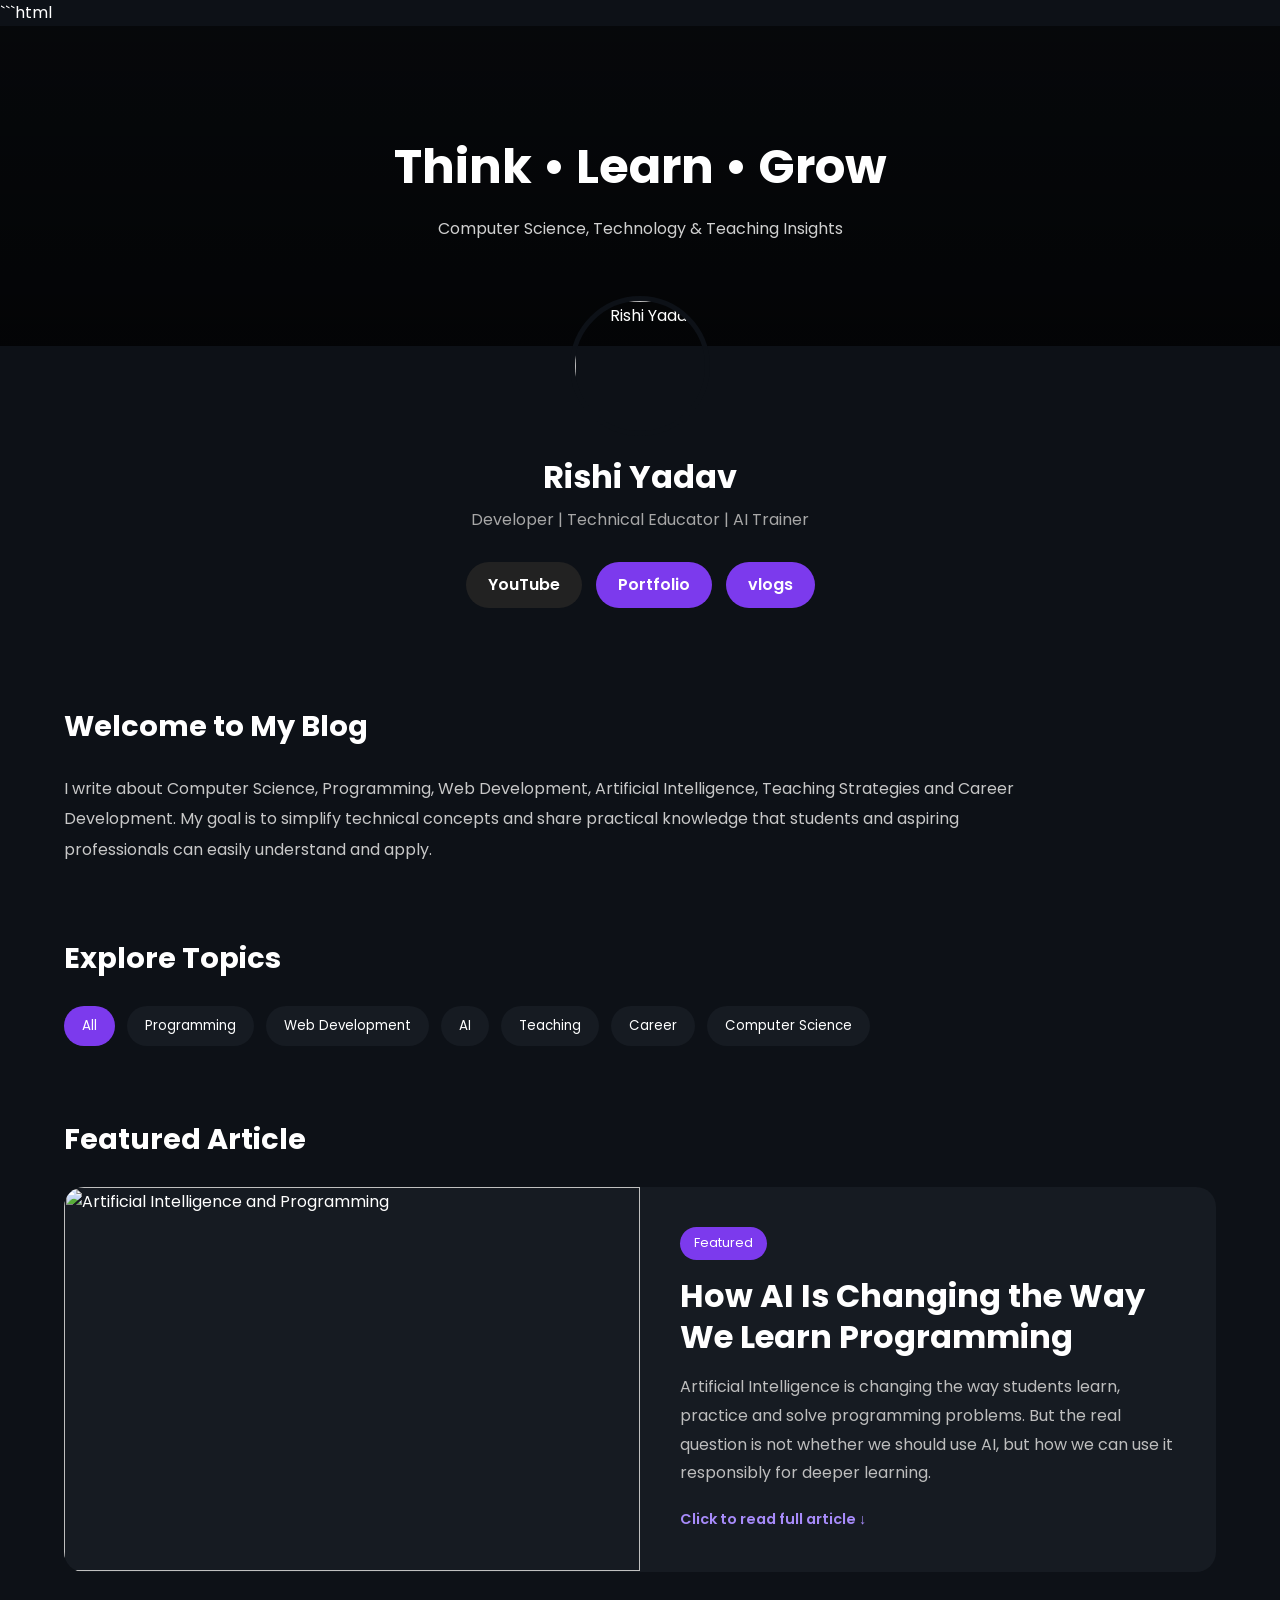
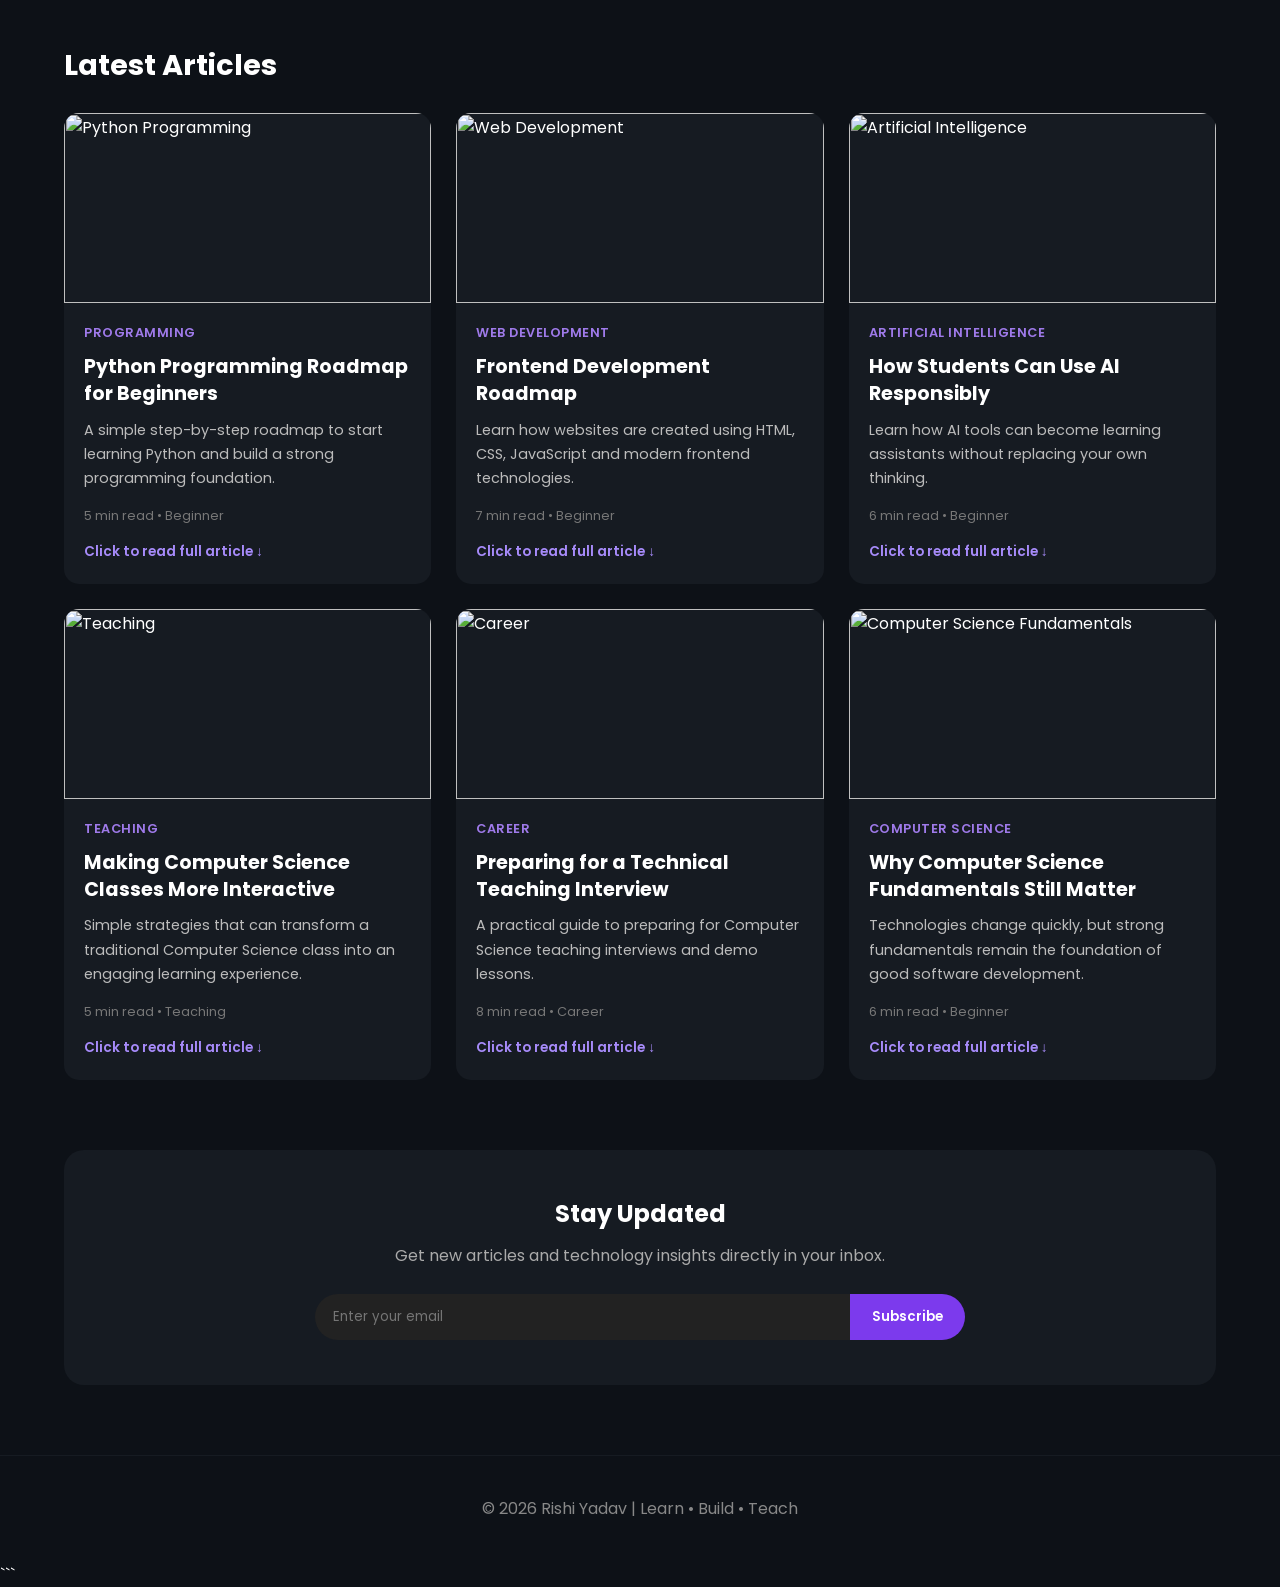
==== commit 7f7b8e79: "Update blog.html" ====
--- a/blog.html
+++ b/blog.html
@@ -1061,7 +1061,7 @@
             <a
                 href="https://youtube.com/@codeTheVibe"
                 target="_blank"
-                class="btn primary"
+                class="btn secondary"
             >
                 YouTube
             </a>
@@ -1070,9 +1070,17 @@
             <a
                 href="https://yrishi97.github.io/rishiyadav"
                 target="_blank"
-                class="btn secondary"
+                class="btn primary"
             >
                 Portfolio
+            </a>
+            
+            <a
+                href="https://yrishi97.github.io/rishiyadav/vlog.html"
+                target="_blank"
+                class="btn primary"
+            >
+                vlogs
             </a>
 
 
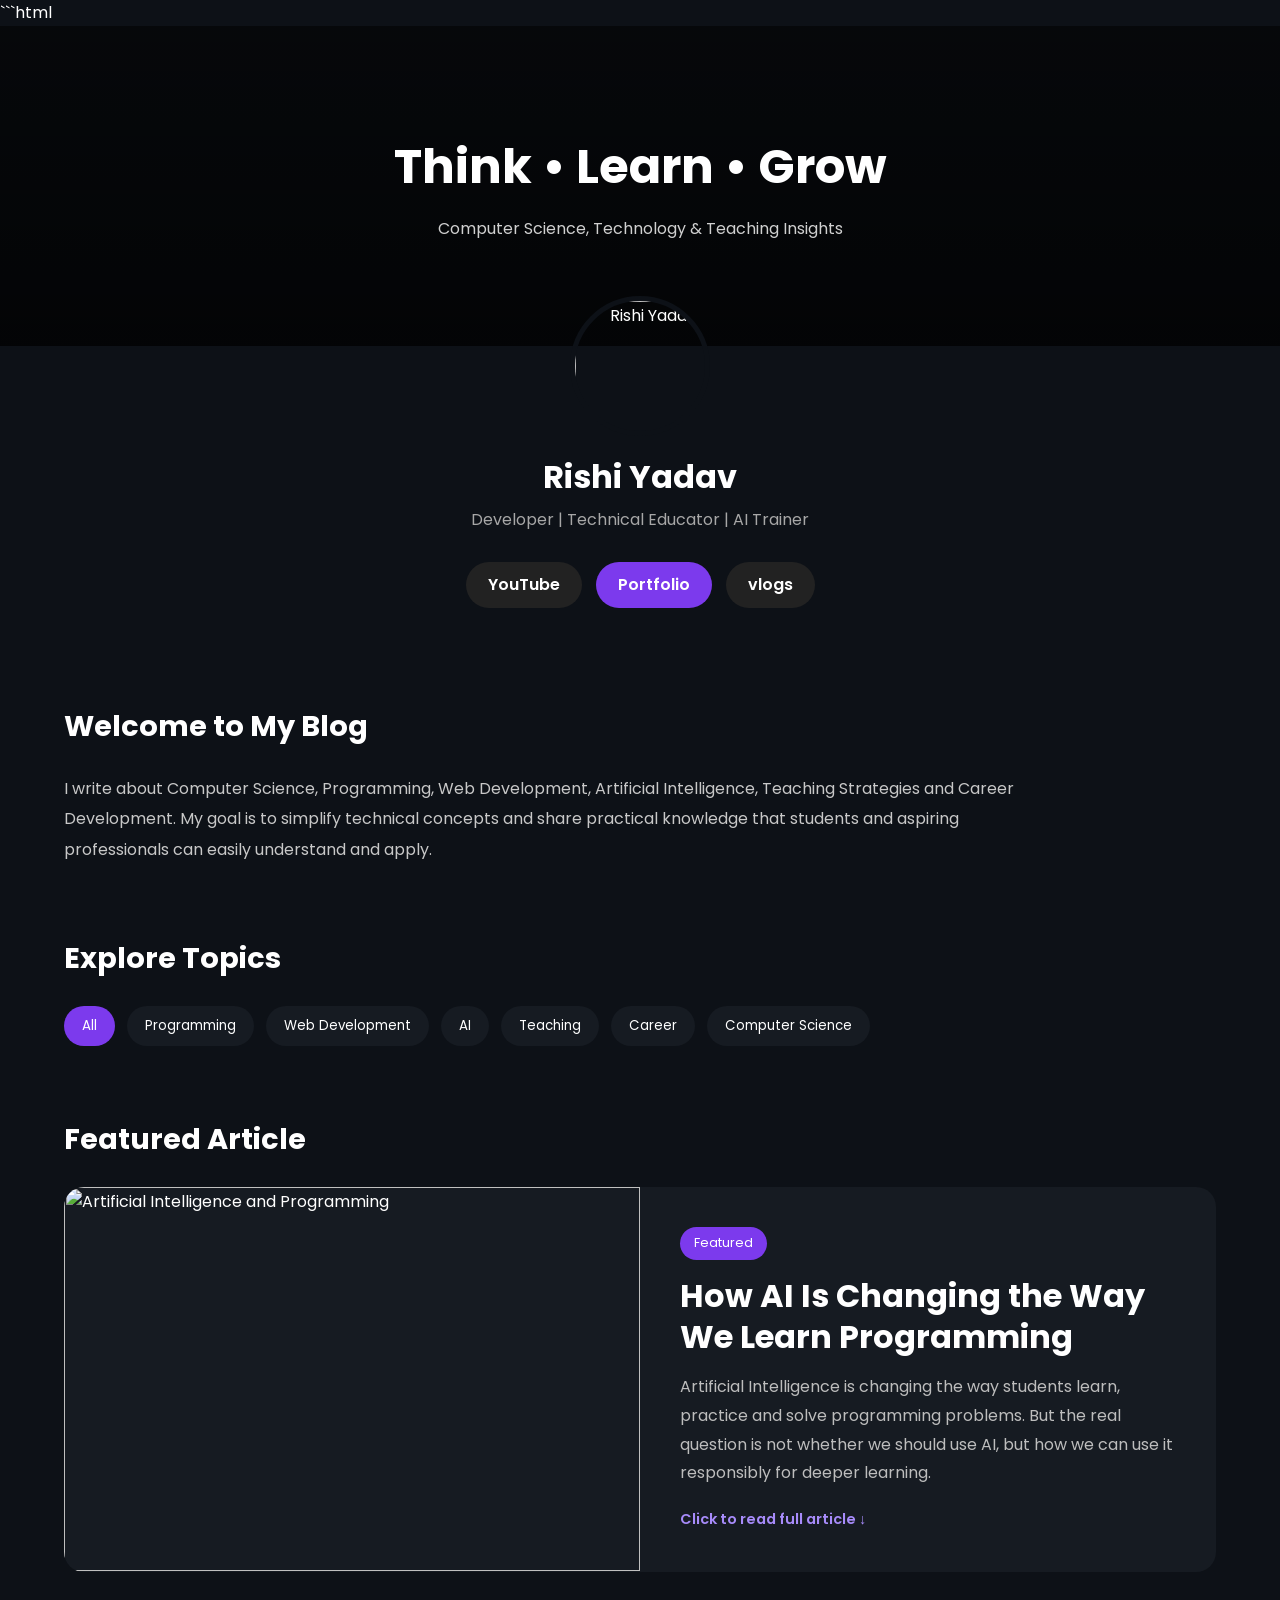
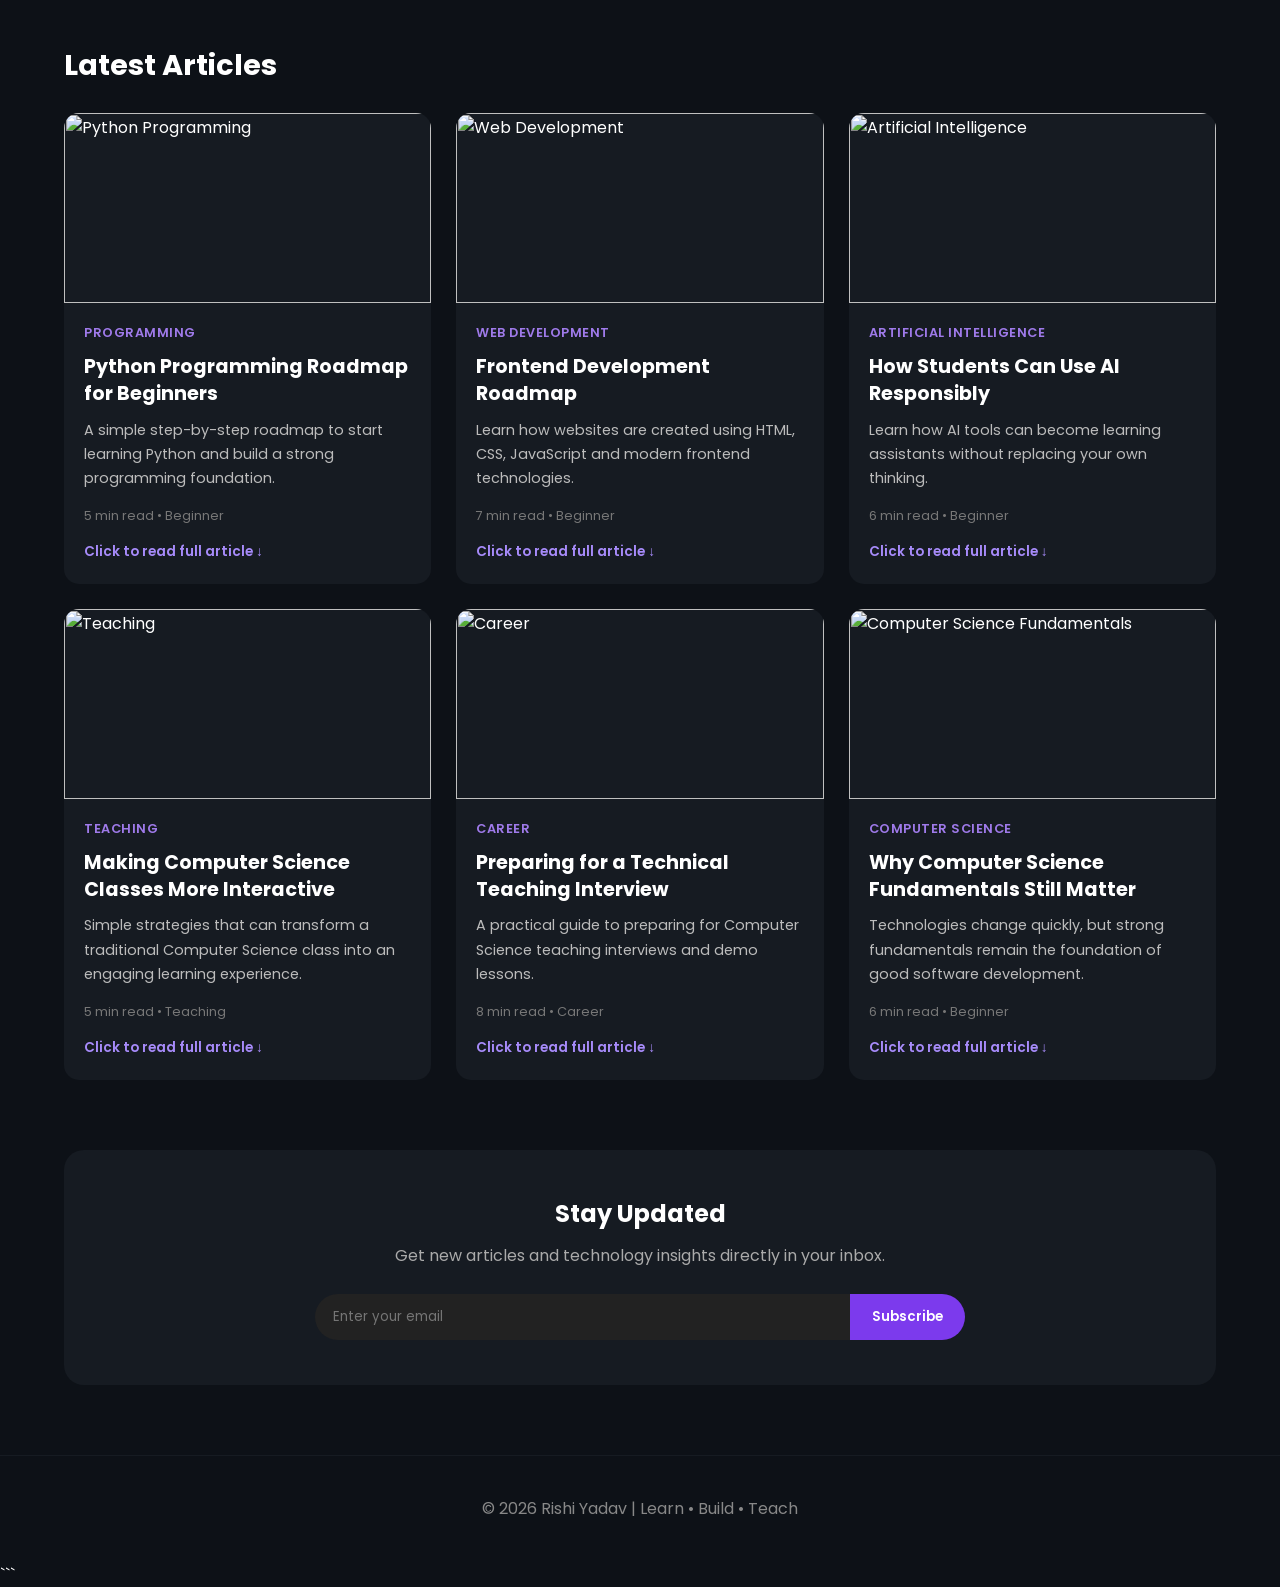
==== commit 7d57a126: "Change button class from primary to secondary" ====
--- a/blog.html
+++ b/blog.html
@@ -1078,7 +1078,7 @@
             <a
                 href="https://yrishi97.github.io/rishiyadav/vlog.html"
                 target="_blank"
-                class="btn primary"
+                class="btn secondary"
             >
                 vlogs
             </a>
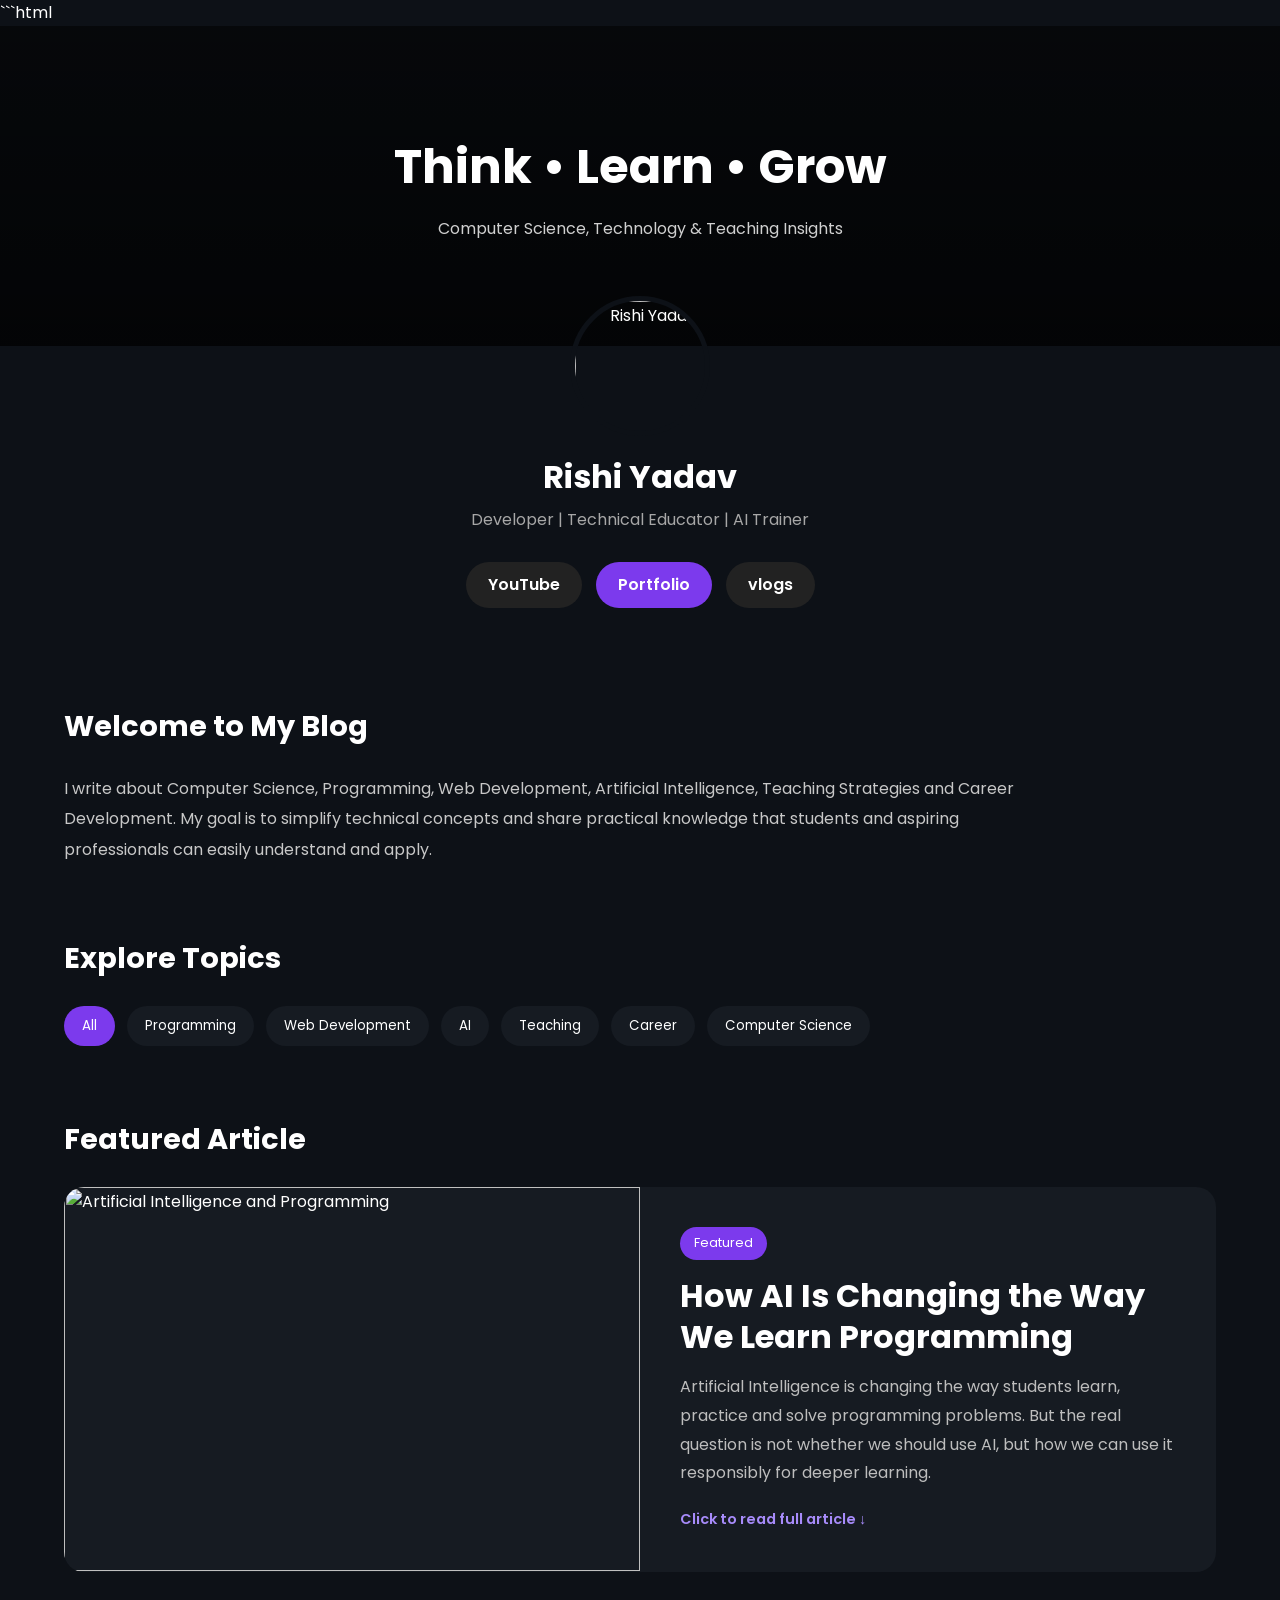
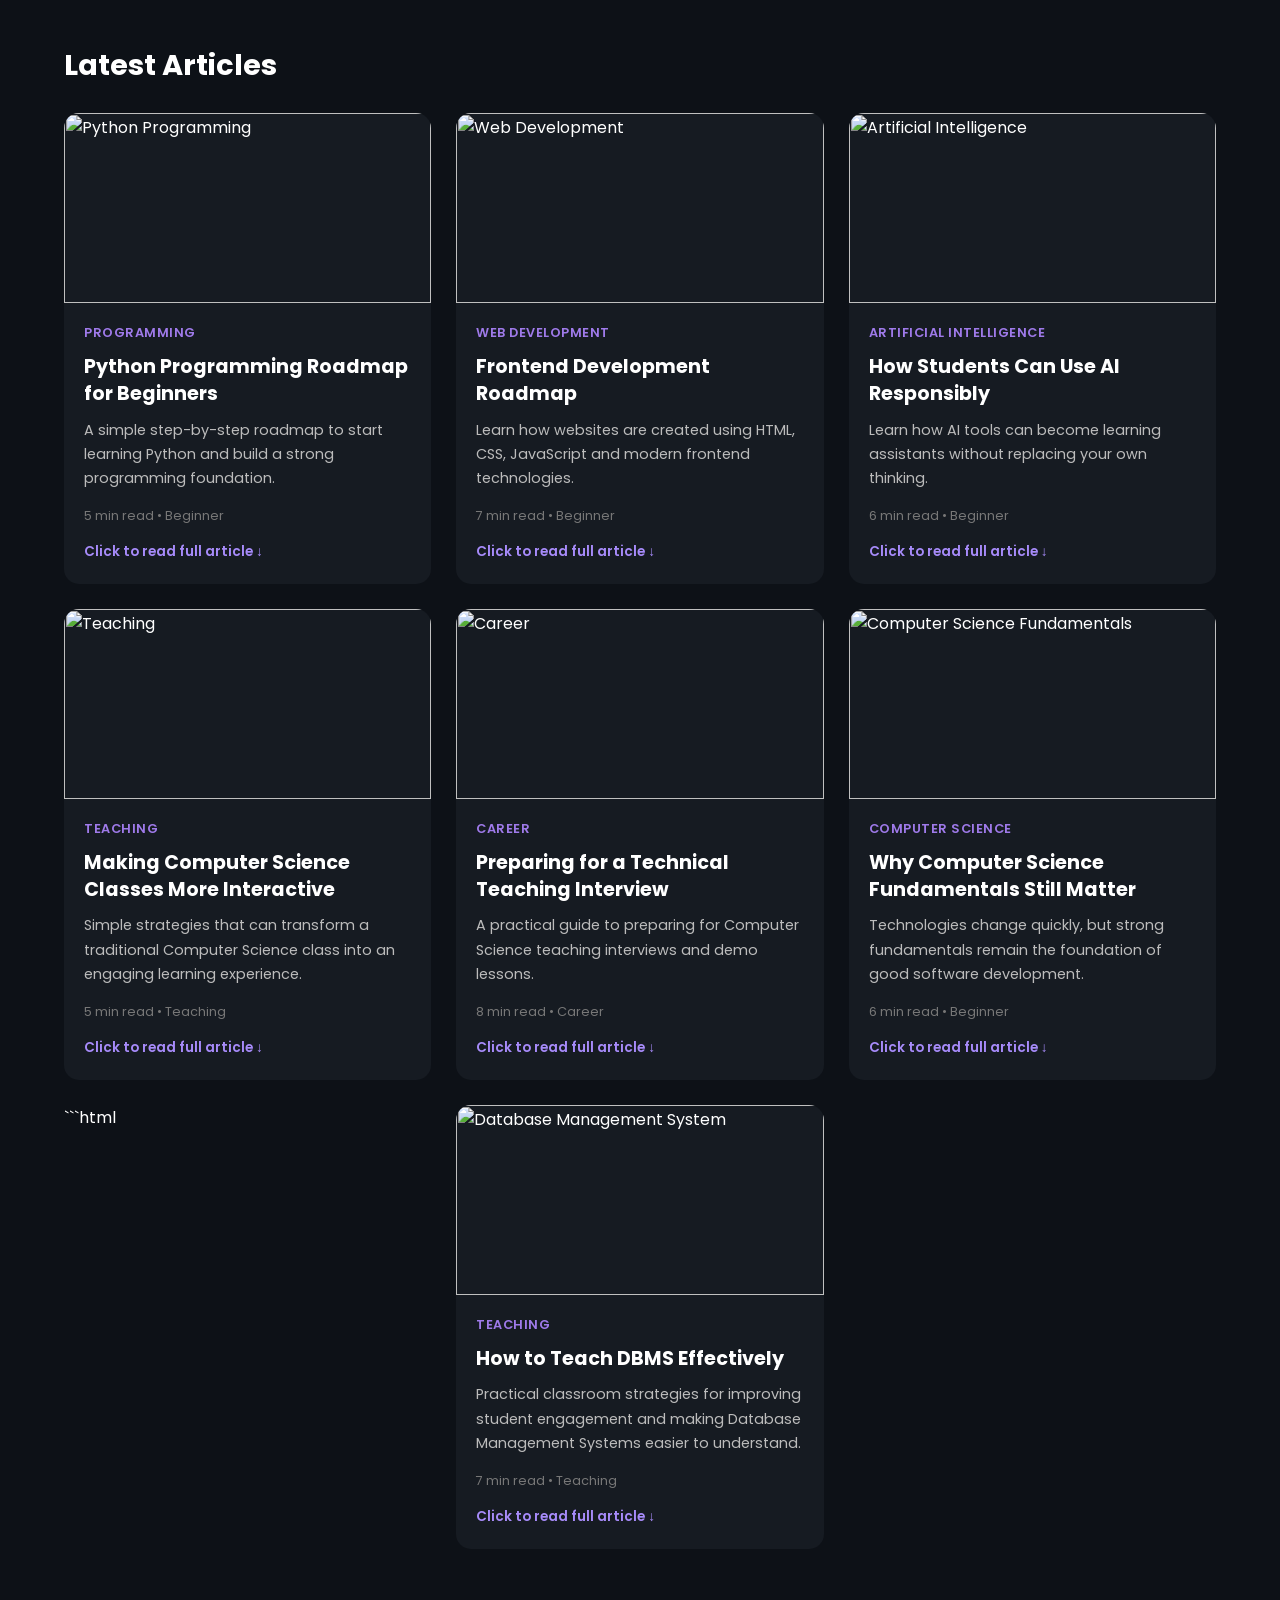
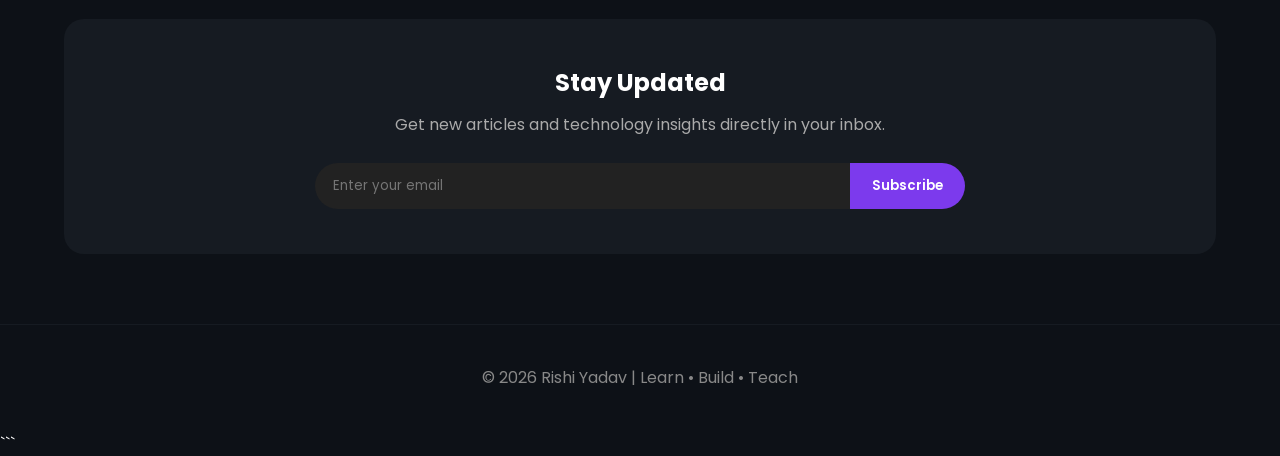
==== commit afc18929: "Update blog.html" ====
--- a/blog.html
+++ b/blog.html
@@ -2790,6 +2790,697 @@
 
             </div>
 
+            ```html
+<!-- =================================================
+     BLOG 8 - HOW TO TEACH DBMS EFFECTIVELY
+================================================== -->
+
+<div
+    class="blog-card"
+    data-category="Teaching"
+    onclick="toggleBlog(this)"
+>
+
+    <img
+        src="https://images.unsplash.com/photo-1558494949-ef010cbdcc31?w=800"
+        alt="Database Management System"
+    >
+
+    <div class="blog-content">
+
+        <span class="blog-category">
+            Teaching
+        </span>
+
+        <h3>
+            How to Teach DBMS Effectively
+        </h3>
+
+        <p>
+            Practical classroom strategies for improving
+            student engagement and making Database Management
+            Systems easier to understand.
+        </p>
+
+        <div class="blog-meta">
+            7 min read • Teaching
+        </div>
+
+        <div class="read-more">
+            Click to read full article ↓
+        </div>
+
+    </div>
+
+
+    <!-- =================================================
+         FULL ARTICLE
+    ================================================== -->
+
+    <div class="blog-full-content">
+
+        <h4>
+            Introduction
+        </h4>
+
+        <p>
+            Database Management System, or DBMS, is an important
+            topic in Computer Science. However, beginners may find
+            concepts such as tables, keys, relationships, SQL and
+            normalization difficult because they are initially
+            presented as abstract technical ideas.
+        </p>
+
+        <p>
+            The best way to teach DBMS is to connect these concepts
+            with situations students already understand. Instead
+            of beginning with complicated definitions, start with
+            familiar examples such as a school, library, shop or
+            online shopping system.
+        </p>
+
+
+        <h4>
+            1. Start With a Real-Life Problem
+        </h4>
+
+        <p>
+            Before introducing the definition of a database, ask
+            students a simple question:
+        </p>
+
+        <code>
+Teacher:
+
+"Suppose our school has 2,000 students.
+Where can we store their names, roll numbers,
+classes and marks so that we can find the
+information quickly?"
+        </code>
+
+        <p>
+            Let students suggest solutions such as notebooks,
+            registers or spreadsheets.
+        </p>
+
+        <p>
+            Then introduce the idea of a database as a structured
+            way of storing and managing large amounts of data.
+        </p>
+
+
+        <h4>
+            2. Explain Database Using a Familiar Example
+        </h4>
+
+        <p>
+            A school database can contain information about
+            students, teachers, classes and examinations.
+        </p>
+
+        <code>
+STUDENT
+
+Roll No.     Name       Class
+--------------------------------
+101          Rahul      XI-A
+102          Priya      XI-A
+103          Aman       XI-B
+        </code>
+
+        <p>
+            Tell students that this structure is similar to a
+            table in a relational database.
+        </p>
+
+
+        <h4>
+            3. Teach Important Terms Step by Step
+        </h4>
+
+        <p>
+            Beginners should not be introduced to too many new
+            terms at once. Introduce the vocabulary gradually.
+        </p>
+
+        <ul>
+
+            <li>
+                <strong>Database:</strong>
+                An organized collection of data.
+            </li>
+
+            <li>
+                <strong>Table:</strong>
+                Data organized into rows and columns.
+            </li>
+
+            <li>
+                <strong>Row:</strong>
+                Represents one record.
+            </li>
+
+            <li>
+                <strong>Column:</strong>
+                Represents one attribute.
+            </li>
+
+            <li>
+                <strong>Primary Key:</strong>
+                A field that uniquely identifies a record.
+            </li>
+
+            <li>
+                <strong>Foreign Key:</strong>
+                A field used to create a relationship between
+                tables.
+            </li>
+
+        </ul>
+
+
+        <h4>
+            4. Use the "School Register" Analogy
+        </h4>
+
+        <p>
+            A physical school register is a very useful analogy
+            for explaining databases.
+        </p>
+
+        <p>
+            Ask students to imagine that every student has a
+            unique roll number.
+        </p>
+
+        <p>
+            The roll number can be compared with a
+            <strong>Primary Key</strong> because it identifies
+            each student uniquely.
+        </p>
+
+        <code>
+Roll No.     Student
+----------------------
+101          Rahul
+102          Priya
+103          Aman
+        </code>
+
+
+        <h4>
+            5. Make Primary Keys Interactive
+        </h4>
+
+        <p>
+            Write the following names on the board:
+        </p>
+
+        <code>
+Rahul
+Priya
+Aman
+Rahul
+        </code>
+
+        <p>
+            Then ask:
+        </p>
+
+        <p>
+            "Can we use the student's name as a unique identifier?"
+        </p>
+
+        <p>
+            Students will notice that two students can have the
+            same name.
+        </p>
+
+        <p>
+            Now introduce a roll number:
+        </p>
+
+        <code>
+101 → Rahul
+102 → Priya
+103 → Aman
+104 → Rahul
+        </code>
+
+        <p>
+            This makes the idea of uniqueness much easier to
+            understand.
+        </p>
+
+
+        <h4>
+            6. Teach SQL Through Questions
+        </h4>
+
+        <p>
+            Instead of teaching SQL commands only as syntax,
+            present them as questions students want to answer.
+        </p>
+
+        <p>
+            For example:
+        </p>
+
+        <code>
+SELECT * FROM Student;
+        </code>
+
+        <p>
+            Explain that this means:
+        </p>
+
+        <p>
+            "Show me all the records from the Student table."
+        </p>
+
+        <p>
+            Then introduce a condition:
+        </p>
+
+        <code>
+SELECT * FROM Student
+WHERE Class = 'XI-A';
+        </code>
+
+        <p>
+            Explain this as:
+        </p>
+
+        <p>
+            "Show me the students who belong to XI-A."
+        </p>
+
+
+        <h4>
+            7. Use Live SQL Demonstrations
+        </h4>
+
+        <p>
+            DBMS becomes much easier when students can see the
+            result of their queries immediately.
+        </p>
+
+        <p>
+            Start with simple commands such as:
+        </p>
+
+        <code>
+CREATE TABLE Student (
+    RollNo INT,
+    Name VARCHAR(50),
+    Marks INT
+);
+        </code>
+
+        <p>
+            Then insert a few records:
+        </p>
+
+        <code>
+INSERT INTO Student
+VALUES (101, 'Rahul', 85);
+
+INSERT INTO Student
+VALUES (102, 'Priya', 92);
+        </code>
+
+        <p>
+            Finally, retrieve the data:
+        </p>
+
+        <code>
+SELECT * FROM Student;
+        </code>
+
+        <p>
+            Students can immediately see how the commands affect
+            the database.
+        </p>
+
+
+        <h4>
+            8. Teach Relationships With a Story
+        </h4>
+
+        <p>
+            Relationships between tables can initially seem
+            confusing.
+        </p>
+
+        <p>
+            Use a simple school example.
+        </p>
+
+        <p>
+            One student belongs to one class, while one class
+            can contain many students.
+        </p>
+
+        <p>
+            This can be used to introduce relationships between
+            entities and later explain concepts such as
+            one-to-one, one-to-many and many-to-many relationships.
+        </p>
+
+
+        <h4>
+            9. Make Normalization Practical
+        </h4>
+
+        <p>
+            Avoid starting normalization with mathematical
+            definitions.
+        </p>
+
+        <p>
+            First show students a poorly organized table.
+        </p>
+
+        <code>
+Student     Subject 1    Subject 2    Subject 3
+------------------------------------------------
+Rahul       Python        DBMS         OS
+Priya       Python        DBMS         OS
+        </code>
+
+        <p>
+            Ask students:
+        </p>
+
+        <p>
+            "What problems might occur if we continue storing
+            information in this way?"
+        </p>
+
+        <p>
+            Once students identify repetition or difficulty in
+            managing data, introduce the idea of normalization
+            as a method for organizing data efficiently and
+            reducing unnecessary redundancy.
+        </p>
+
+
+        <h4>
+            10. Use Classroom Activities
+        </h4>
+
+        <p>
+            DBMS concepts can be taught through small group
+            activities.
+        </p>
+
+        <ul>
+
+            <li>
+                Ask students to design a school database.
+            </li>
+
+            <li>
+                Ask groups to identify tables.
+            </li>
+
+            <li>
+                Ask them to identify primary keys.
+            </li>
+
+            <li>
+                Ask them to find relationships between tables.
+            </li>
+
+            <li>
+                Give students simple SQL queries to solve.
+            </li>
+
+        </ul>
+
+
+        <h4>
+            11. Use "Predict the Output" Questions
+        </h4>
+
+        <p>
+            Before executing a query, ask students what they
+            think the result will be.
+        </p>
+
+        <code>
+SELECT Name
+FROM Student
+WHERE Marks > 80;
+        </code>
+
+        <p>
+            Ask:
+        </p>
+
+        <p>
+            "Which students will appear in the result?"
+        </p>
+
+        <p>
+            After students answer, execute the query and compare
+            the result.
+        </p>
+
+        <p>
+            This encourages students to think rather than
+            simply memorize SQL commands.
+        </p>
+
+
+        <h4>
+            12. Connect DBMS With Real Applications
+        </h4>
+
+        <p>
+            Students become more interested when they understand
+            where DBMS is actually used.
+        </p>
+
+        <ul>
+
+            <li>
+                Banking systems
+            </li>
+
+            <li>
+                Railway reservation systems
+            </li>
+
+            <li>
+                Online shopping websites
+            </li>
+
+            <li>
+                School management systems
+            </li>
+
+            <li>
+                Hospital management systems
+            </li>
+
+            <li>
+                Social media applications
+            </li>
+
+            <li>
+                Library management systems
+            </li>
+
+        </ul>
+
+
+        <h4>
+            13. Give Students a Small Project
+        </h4>
+
+        <p>
+            A project can help students connect different DBMS
+            concepts together.
+        </p>
+
+        <p>
+            For beginners, a simple
+            <strong>Library Management System</strong>
+            is a good choice.
+        </p>
+
+        <p>
+            Students can create tables such as:
+        </p>
+
+        <ul>
+
+            <li>
+                Books
+            </li>
+
+            <li>
+                Students
+            </li>
+
+            <li>
+                Issue
+            </li>
+
+            <li>
+                Return
+            </li>
+
+        </ul>
+
+        <p>
+            They can then practice inserting, updating, deleting
+            and retrieving information.
+        </p>
+
+
+        <h4>
+            14. Check Understanding Frequently
+        </h4>
+
+        <p>
+            Do not wait until the end of the chapter to evaluate
+            students.
+        </p>
+
+        <p>
+            Use short questions throughout the lesson.
+        </p>
+
+        <ul>
+
+            <li>
+                What is a database?
+            </li>
+
+            <li>
+                What is a table?
+            </li>
+
+            <li>
+                What is a primary key?
+            </li>
+
+            <li>
+                Why do we use SQL?
+            </li>
+
+            <li>
+                What is the difference between a row and a column?
+            </li>
+
+        </ul>
+
+
+        <h4>
+            15. Support Different Types of Learners
+        </h4>
+
+        <p>
+            Students learn differently. Some students understand
+            better through diagrams, while others learn better
+            through practical activities.
+        </p>
+
+        <p>
+            Therefore, combine:
+        </p>
+
+        <ul>
+
+            <li>
+                Diagrams
+            </li>
+
+            <li>
+                Real-life examples
+            </li>
+
+            <li>
+                Board explanations
+            </li>
+
+            <li>
+                Live SQL demonstrations
+            </li>
+
+            <li>
+                Group activities
+            </li>
+
+            <li>
+                Small projects
+            </li>
+
+        </ul>
+
+
+        <h4>
+            A Simple DBMS Teaching Sequence
+        </h4>
+
+        <p>
+            A beginner-friendly sequence can look like this:
+        </p>
+
+        <code>
+Real-life problem
+        ↓
+What is a database?
+        ↓
+Tables
+        ↓
+Rows & Columns
+        ↓
+Keys
+        ↓
+Relationships
+        ↓
+SQL
+        ↓
+Normalization
+        ↓
+Practical Project
+        </code>
+
+
+        <h4>
+            Final Thought
+        </h4>
+
+        <p>
+            DBMS should not be taught as a collection of
+            definitions and SQL commands.
+        </p>
+
+        <p>
+            Students should understand why databases are needed,
+            how information is organized and how SQL can be used
+            to retrieve and manage that information.
+        </p>
+
+        <p>
+            When technical concepts are connected with familiar
+            examples and practical activities, even beginners
+            can understand DBMS with greater confidence.
+        </p>
+
+        <p>
+            <strong>
+                Explain → Demonstrate → Practice → Question → Build.
+            </strong>
+        </p>
+
+    </div>
+
+</div>
+
 
         </div>
 
